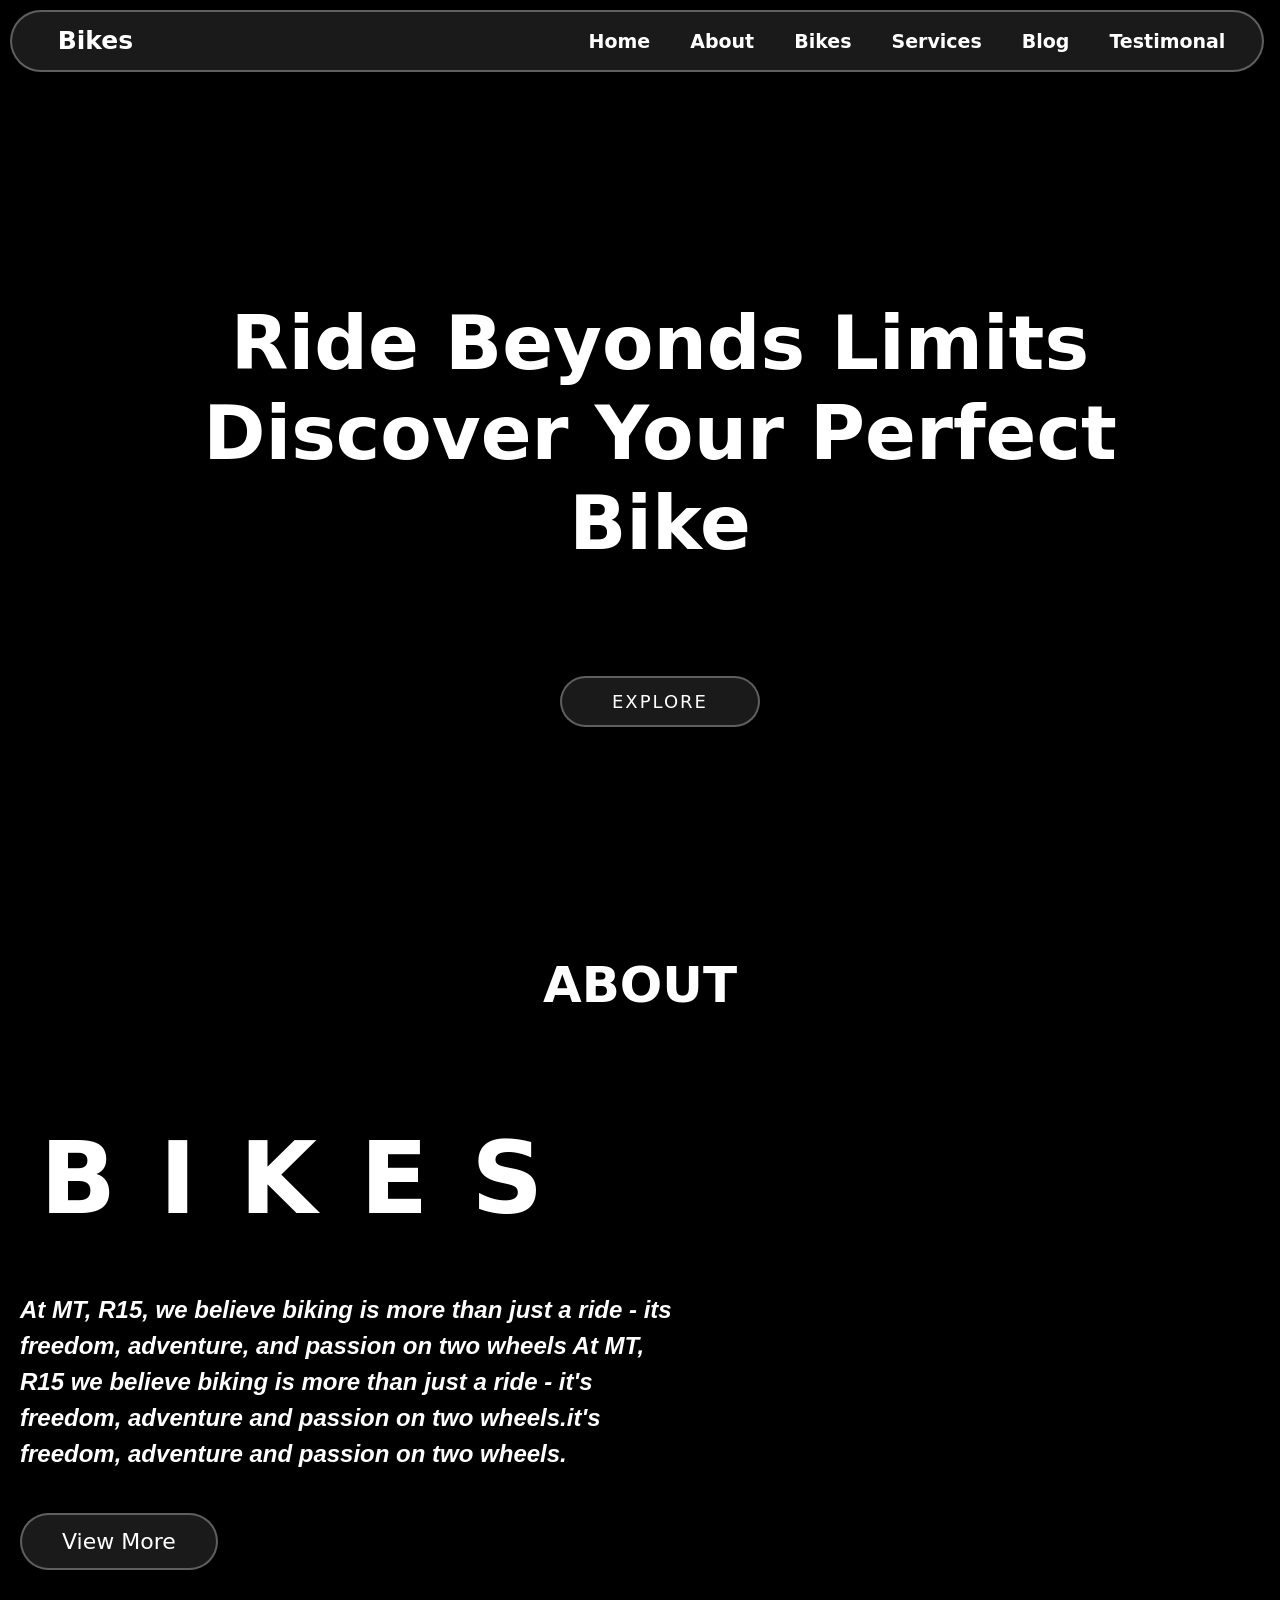
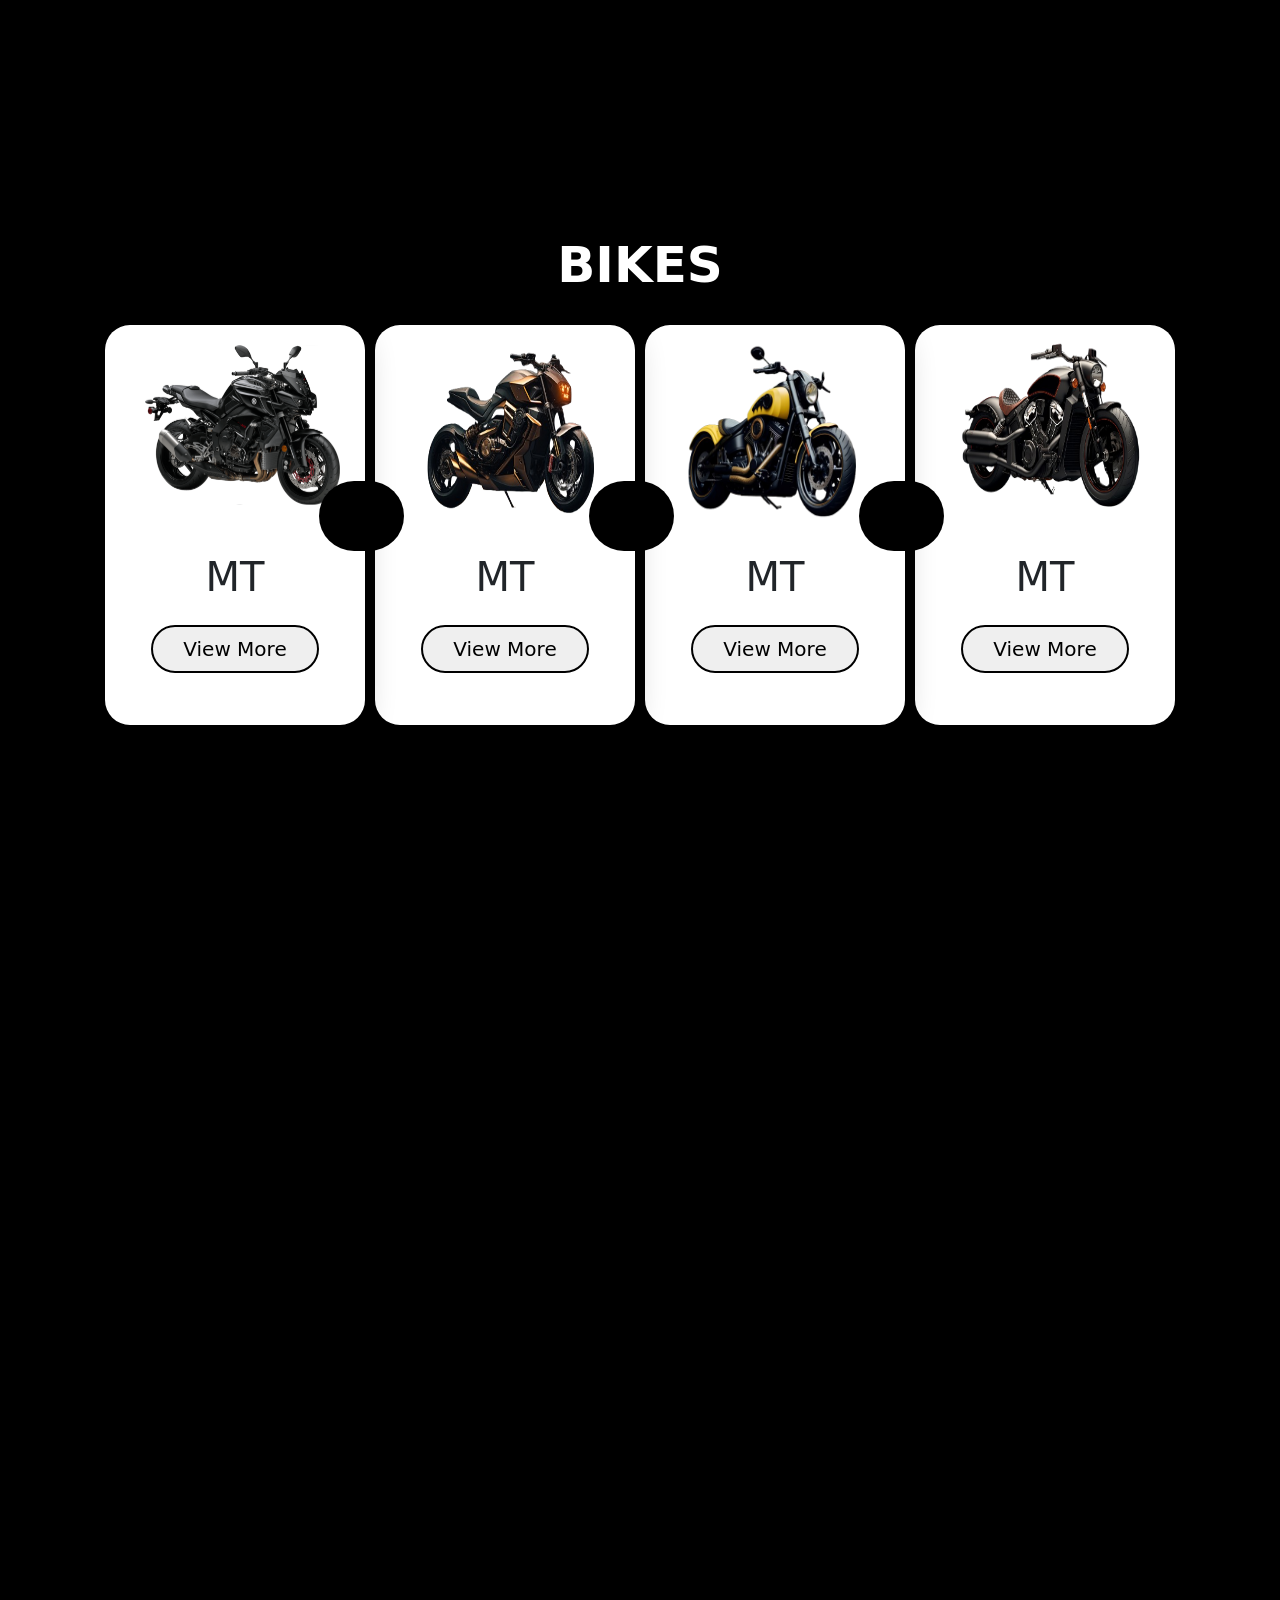
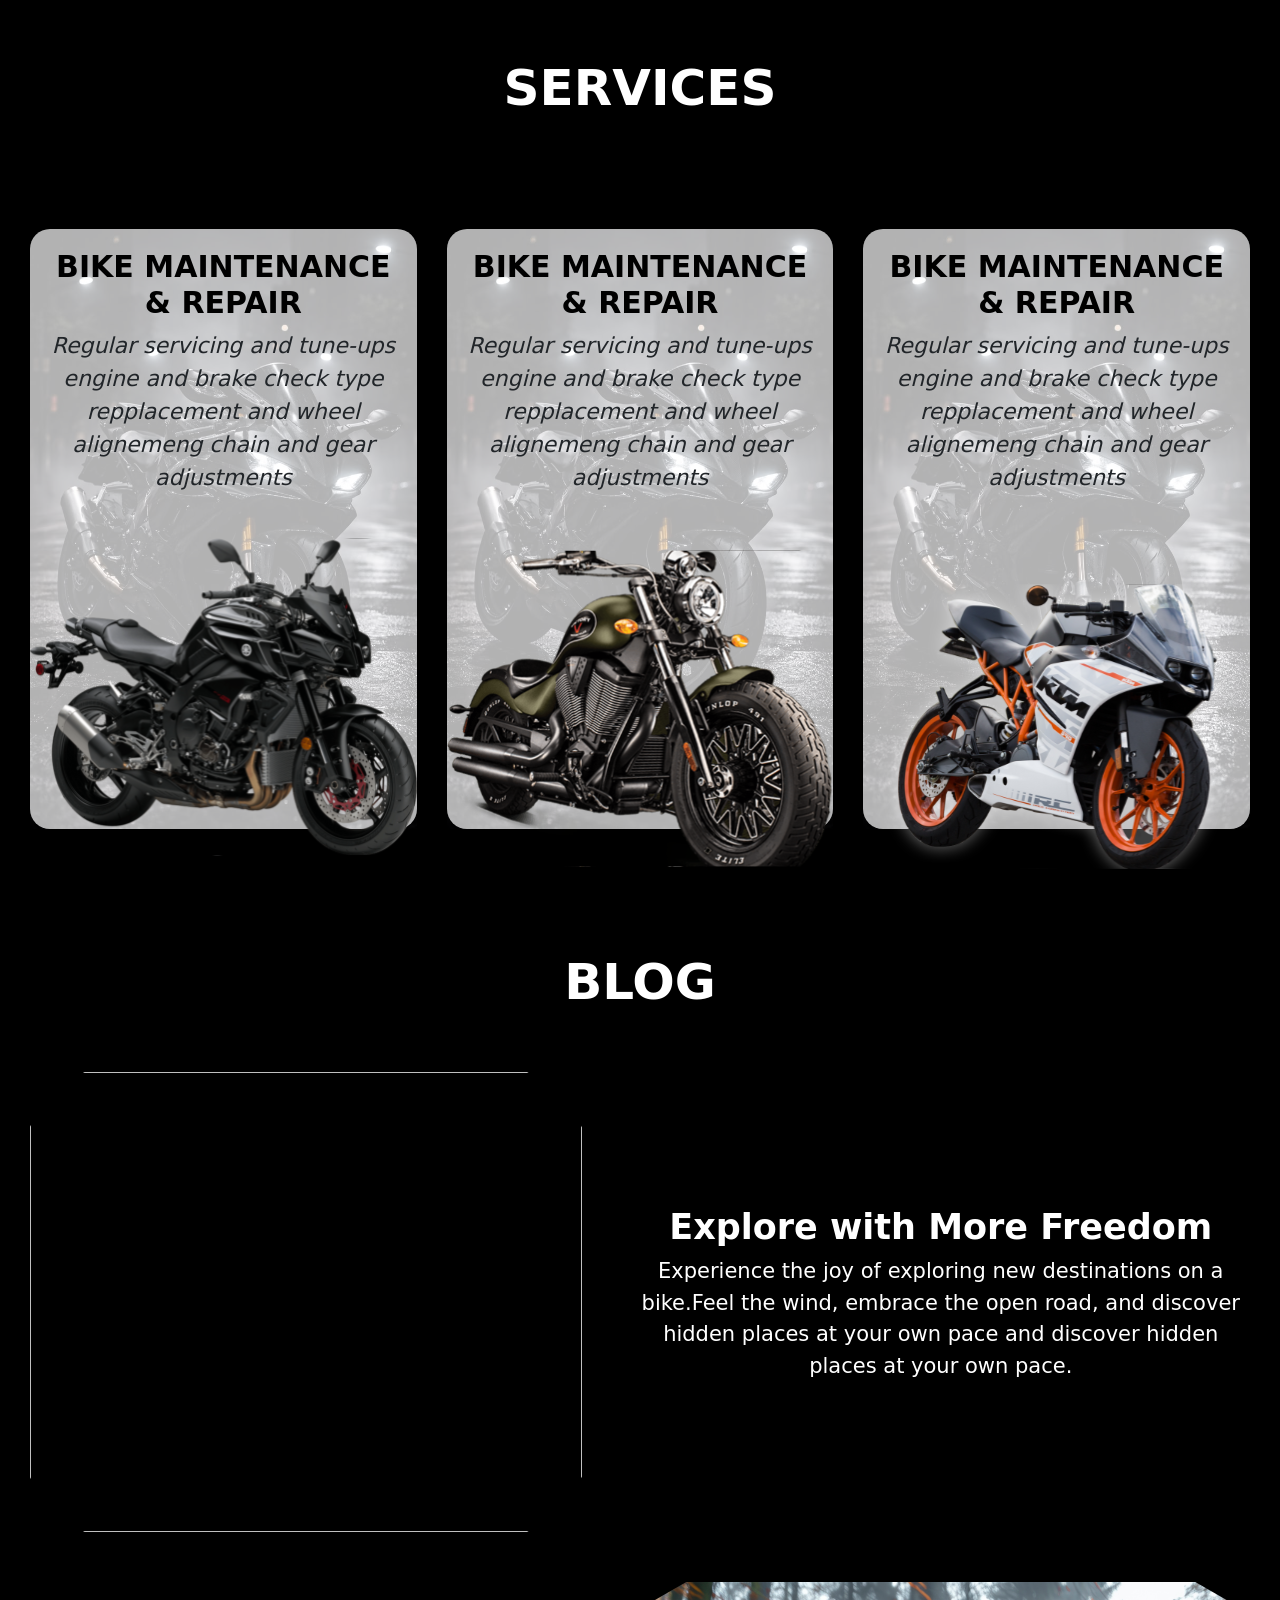
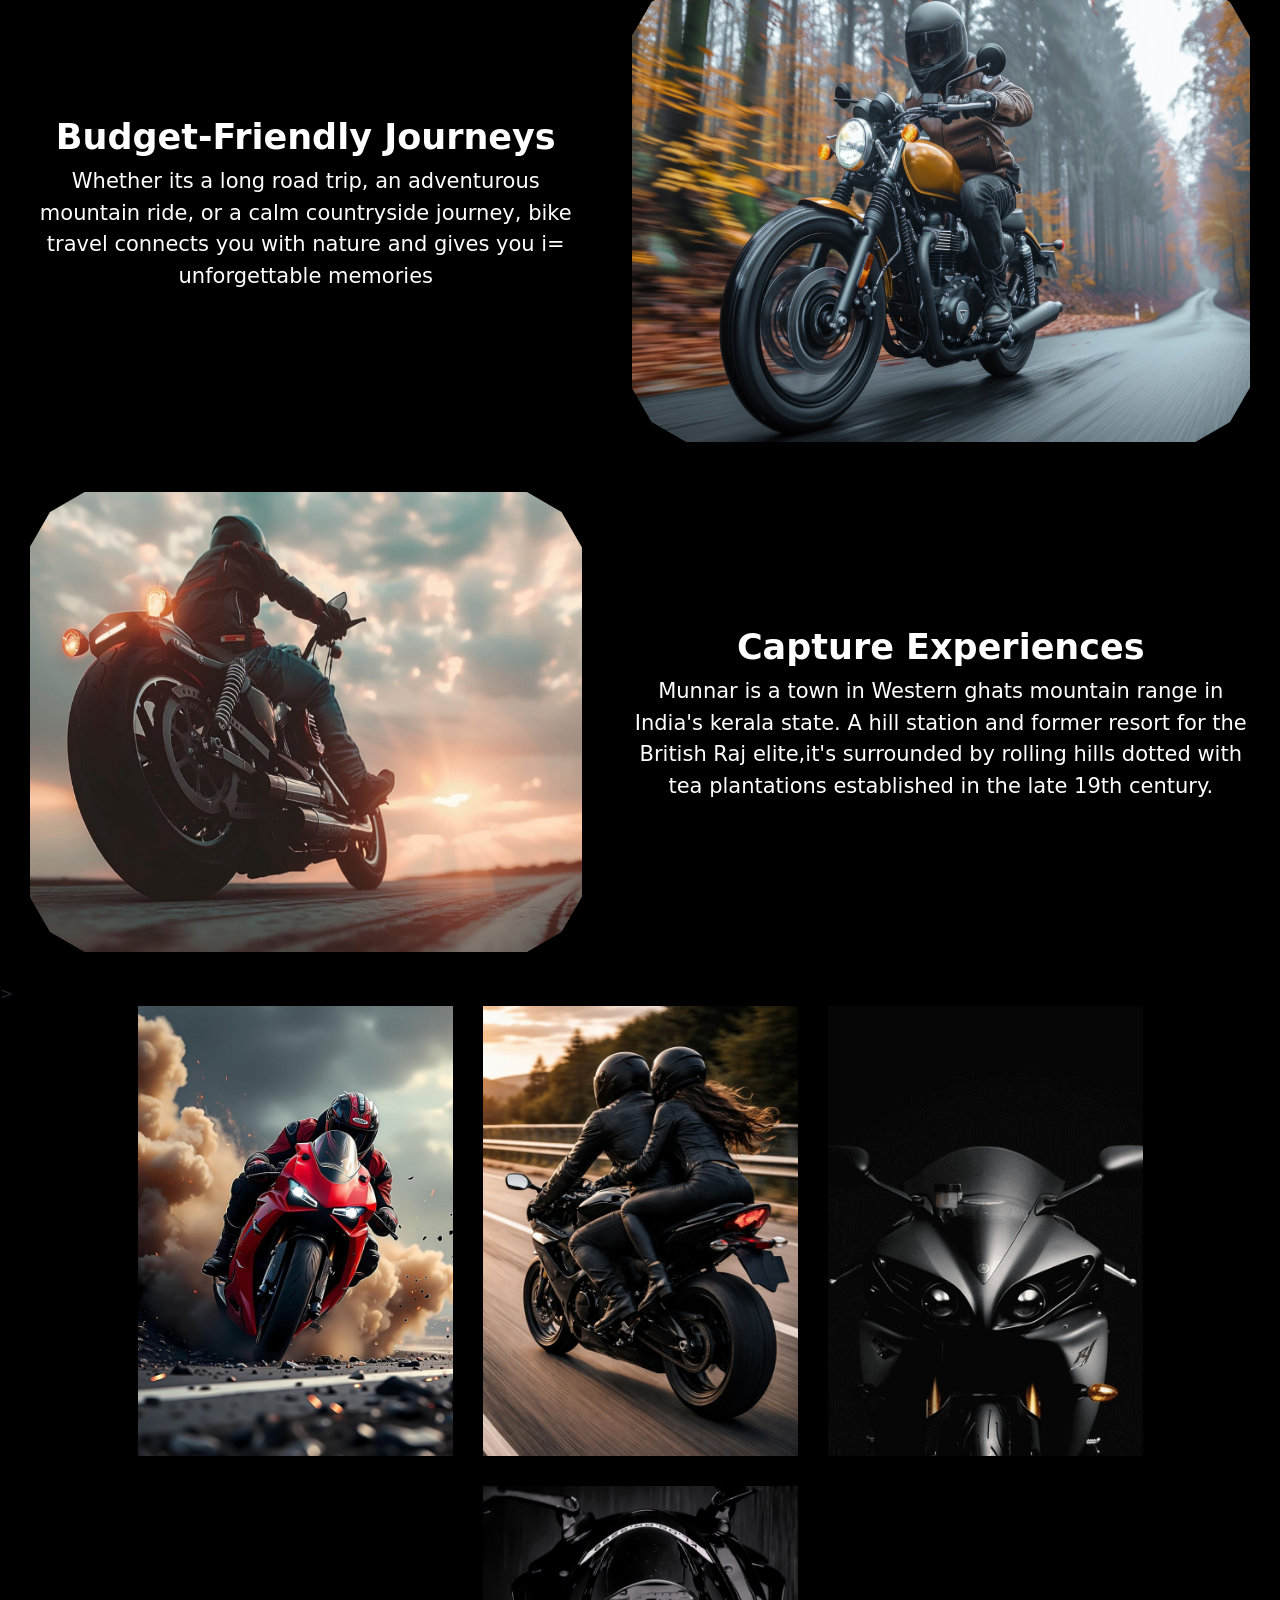
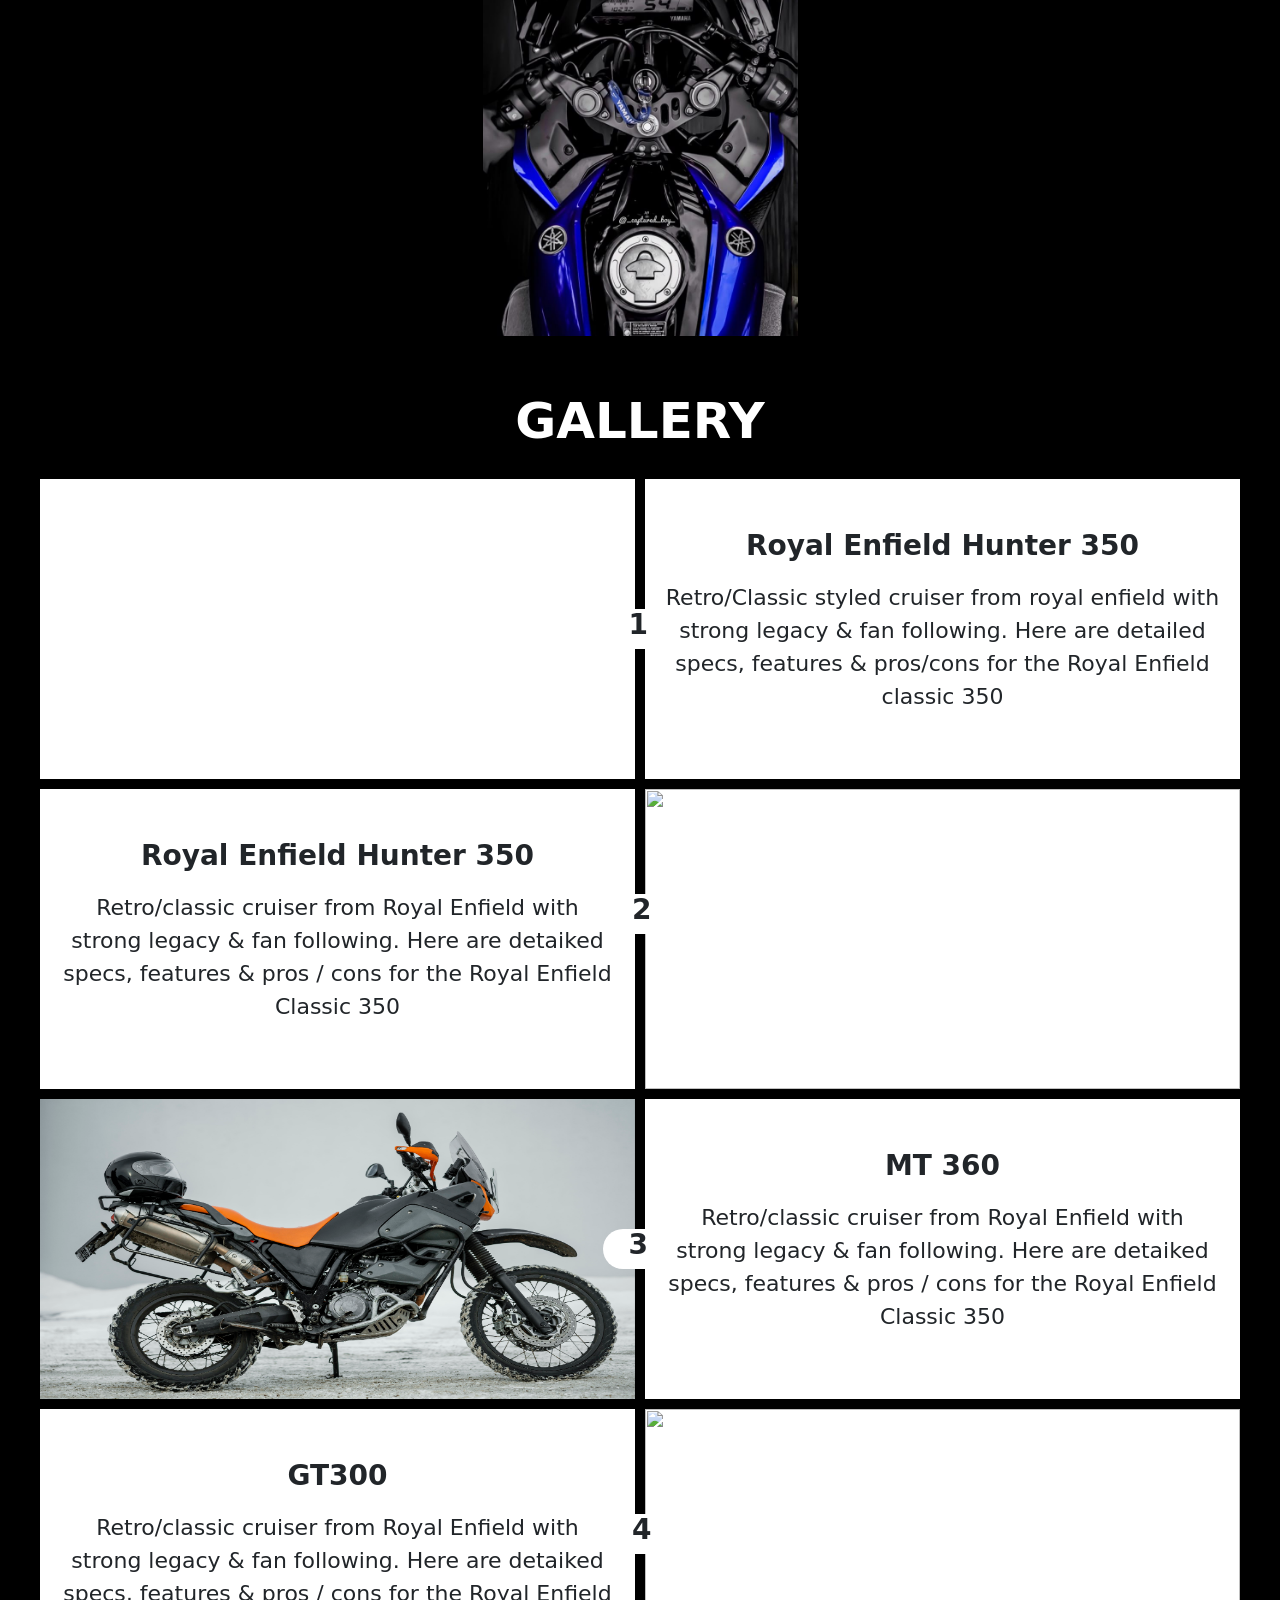
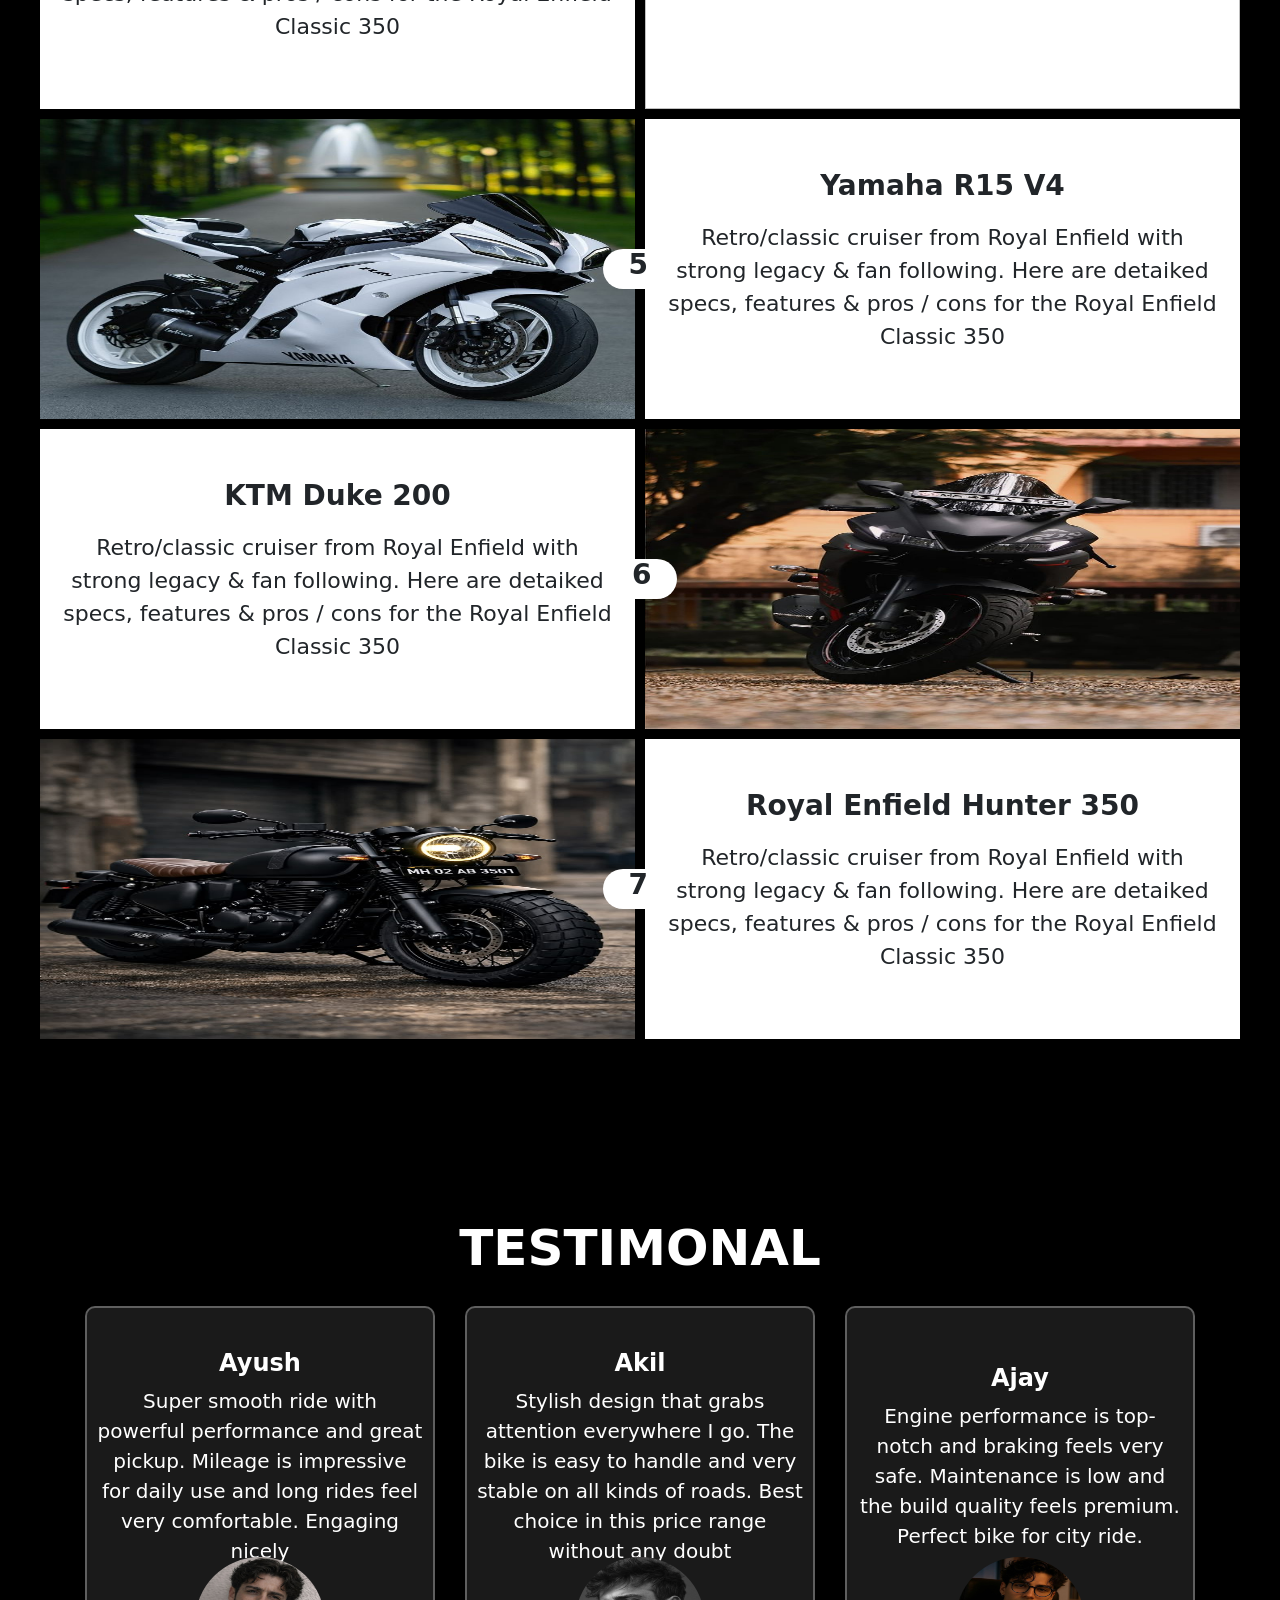
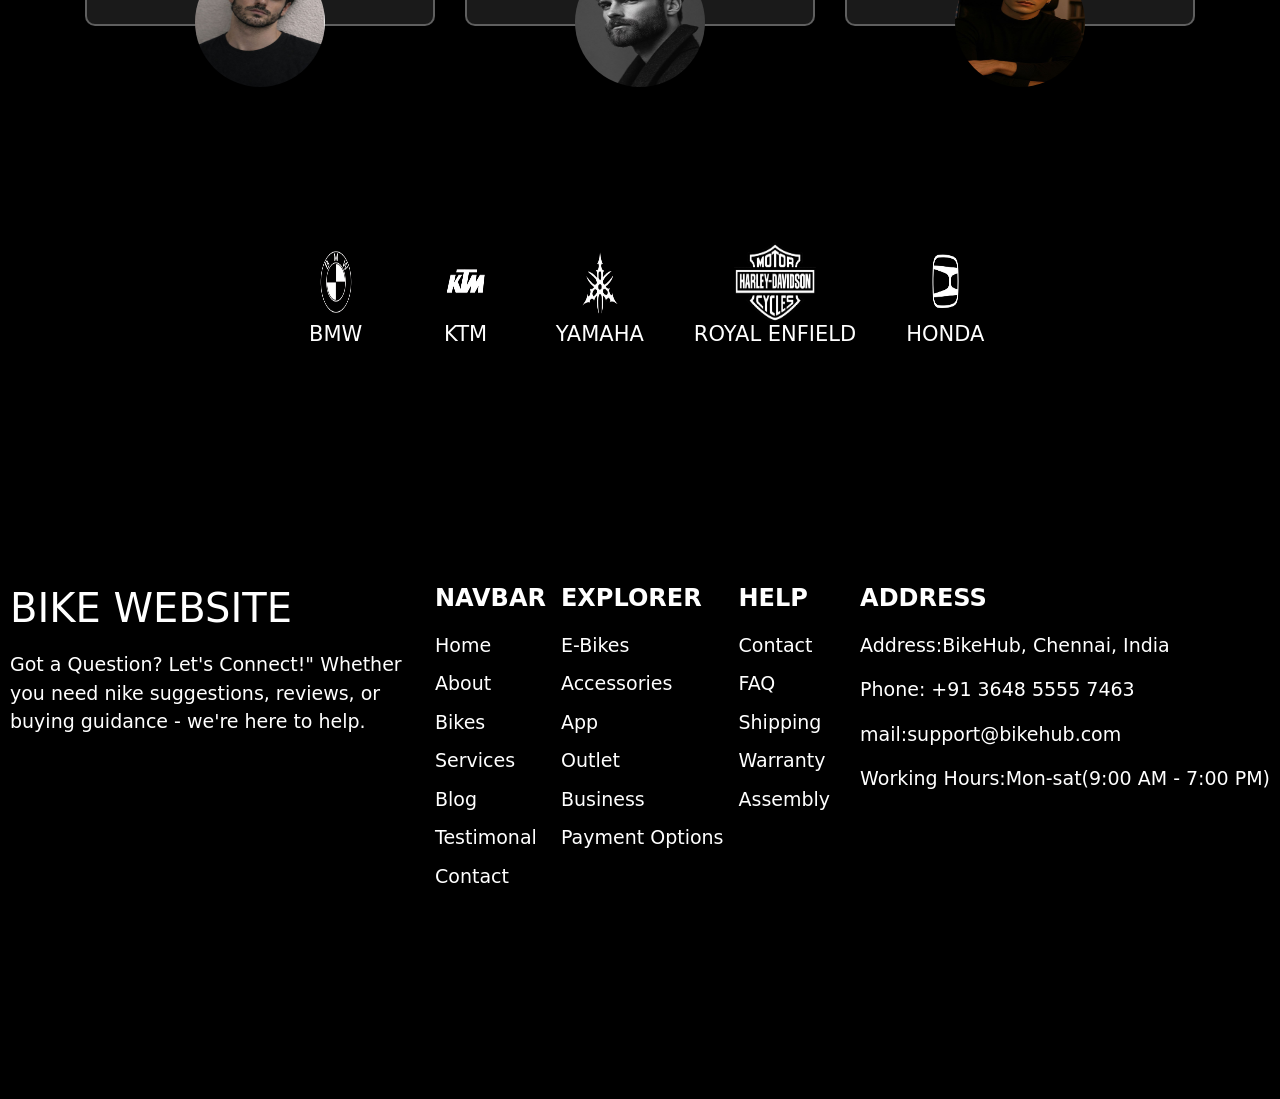
==== index.html @ aca235ea "initial" ====
<!DOCTYPE html>
<html>

<head>
  <title>Bike Website</title>

  <script src="https://cdn.lordicon.com/lordicon.js"></script>
  <link rel="stylesheet" href="https://cdnjs.cloudflare.com/ajax/libs/font-awesome/7.0.1/css/all.min.css"
    integrity="sha512-2SwdPD6INVrV/lHTZbO2nodKhrnDdJK9/kg2XD1r9uGqPo1cUbujc+IYdlYdEErWNu69gVcYgdxlmVmzTWnetw=="
    crossorigin="anonymous" referrerpolicy="no-referrer" />
  <link href="https://cdn.jsdelivr.net/npm/bootstrap@5.0.2/dist/css/bootstrap.min.css" rel="stylesheet"
    integrity="sha384-EVSTQN3/azprG1Anm3QDgpJLIm9Nao0Yz1ztcQTwFspd3yD65VohhpuuCOmLASjC" crossorigin="anonymous">
  <link rel="stylesheet" type="text/css" href="./index.css" />
  <meta name="viewport" content="width=device-width, initial-scale=1.0" />
</head>

<body>
  <!-- <a href="about.html">About Page</a> -->
  <div class="overall">

    <nav class="navbar navbar-expand-lg navbar-light  w-100 navdemo">
      <div class="container-fluid">
        <a class="navbar-brand navlogo" href="#"><i class="fa-solid fa-motorcycle navlogo"></i>&nbsp;Bikes</a>
        <button class="navbar-toggler" type="button" data-bs-toggle="collapse" data-bs-target="#navbarSupportedContent"
          aria-controls="navbarSupportedContent" aria-expanded="false" aria-label="Toggle navigation">
          <span class="navbar-toggler-icon text-light bg-white"></span>
        </button>
        <div class="collapse navbar-collapse" id="navbarSupportedContent">
          <ul class="navbar-nav ms-auto mb-2 mb-lg-0">
            <li class="nav-item">
              <a class="nav-link active" aria-current="page" href="./index.html">Home</a>
            </li>
            <li class="nav-item">
              <a class="nav-link" href="#about-single">About</a>
            </li>
            <li class="nav-item">
              <a class="nav-link active" aria-current="page" href="#bikes-single">Bikes</a>
            </li>
            <li class="nav-item">
              <a class="nav-link active" aria-current="page" href="#service-single">Services</a>
            </li>
            <li class="nav-item">
              <a class="nav-link active" aria-current="page" href="#blog-single">Blog</a>
            </li>
            <li class="nav-item">
              <a class="nav-link active" aria-current="page" href="#testimonal-single">Testimonal</a>
            </li>


        </div>
      </div>
    </nav>
    <!----------------overall open---------->
    <!--------------home-container open------------------------->
    <div class="home-container">
      <video class="bikevideo" autoplay muted loop src="./assets/black.mp4"></video>
      <video class="bikevideo2" autoplay muted loop src="./assets/tesitmonal-mobile.mp4"></video>
      <div class="home-content">
        <div class="icon-box">
          <i class="fa-brands fa-square-instagram"></i>
          <i class="fa-brands fa-facebook"></i>
          <i class="fa-brands fa-youtube"></i>
        </div><!--icon-box close-->
        <div class="home-quote">
          <h1>Ride Beyonds Limits Discover Your Perfect Bike</h1>

          <lord-icon src="https://cdn.lordicon.com/xowcggal.json" trigger="loop" state="loop-all"
            colors="primary:#ffffff,secondary:#ffffff,tertiary:#ffffff,quaternary:#ffffff"
            style="width:60px;height:60px">
          </lord-icon>
          <button>EXPLORE</button>
        </div><!--home quote close-->
      </div><!--home content close-->
    </div><!----------------home close----------------->


    <!--------------------About containerr open------------------------------------>
    <div class="overall-about" id="about-single">

      <div class="about-heading">
        <h1 class="heading">ABOUT</h1>

      </div><!--head-about close-->
      <div class="content-image">
        <div class="bike-content">
          <h1>
            <span class="let let1">B</span>
            <span class="let let2">I</span>
            <span class="let let3">K</span>
            <span class="let let4">E</span>
            <span class="let let5">S</span>
          </h1>
          <p>At MT, R15, we believe biking is more than just a ride - its freedom, adventure, and passion on two wheels
            At MT, R15 we believe biking is more than just a ride - it's freedom, adventure and passion on two
            wheels.it's freedom, adventure and passion on two wheels.

          </p>
          <div class="button2">
            <button>View More</button>
          </div>
        </div><!--bike-content close-->
        <div class="bike-image">
          <img src="./bikephoto.png" />
        </div><!--bike-image close-->
      </div><!--about-content close-->

    </div><!-----------------about close------------------------->

    <!----------------------Bike open------------------>
    <div class="bikes-overall" id="bikes-single">

      <!-- <div class="carousel-container"> -->
      <h1 class="heading">BIKES</h1>

      <div class="carousel-track">
        <!-- set 1 -->
        <div class="service service1">
          <img src="./assets/hd-bike.svg" />
          <h1>MT</h1>
          <button>View More</button>
          <div class="bike-tab">
            <i class="fa-solid fa-motorcycle"></i>
          </div>
        </div><!--service 1 close-->
        <div class="service service2">
          <img src="./b5.png" />
          <h1>MT</h1>
          <button>View More</button>
          <div class="bike-tab bike-tab2">
            <i class="fa-solid fa-motorcycle"></i>
          </div>
        </div>
        <div class="service service3">
          <img src="./b3.png" />
          <h1>MT</h1>
          <button>View More</button>
          <div class="bike-tab">
            <i class="fa-solid fa-motorcycle"></i>
          </div>
        </div>
        <div class="service service4">
          <img src="./b1.png" />
          <h1>MT</h1>
          <button>View More</button>
        </div>


      </div><!--caroursel-track close-->

      <!-- </div> -->

    </div><!-------bikes close-->

    <!---------------video-------------->

    <div class="mountain">
      <video class="bmw" autoplay muted loop src="bikey.mp4"></video>
      <video class="bmw-mobike" autoplay muted loop src="bmw -mobike.mp4"></video>

      <!-- <div class="quotes">
   <h1 class="bikes-quotes">It never gets easier, you just go faster”</h1>
  <h3 class="quote-author">-&nbsp;Greg LeMond</h3> -->
    </div><!--quotes close-->
  </div><!--mountain close-->


  <!---------videos close----------->


 

  <!--------------------------Service open------------>
  <div class="service-overall" id="service-single">

    <h1 class="heading">SERVICES</h1>
    <div class="service-grid">
      <div class="box box1">
        <img class="boximg1" src="./assets/motor-bike.jpg" />
        <img class="boximg2 boximg" src="./assets/hd-bike.svg" />
        <div class="service-content">
          <h1>BIKE MAINTENANCE & REPAIR</h1>
          <p>Regular servicing and tune-ups engine and brake check type repplacement and wheel alignemeng chain and gear
            adjustments</p>
        </div><!--service-content close-->
      </div><!--box1 close-->
      <div class="box box2">
        <img class="boximg1" src="./assets/motor-bike.jpg" />
        <img class="boximg3 boximg" src="./assets/hd-bike3.svg" />
        <div class="service-content">
          <h1>BIKE MAINTENANCE & REPAIR</h1>
          <p>Regular servicing and tune-ups engine and brake check type repplacement and wheel alignemeng chain and gear
            adjustments</p>
        </div><!--service-content close-->
      </div><!--box2-->
      <div class="box box3">
        <img class="boximg1" src="./assets/motor-bike.jpg" />
        <img class="boximg4 boximg" src="./assets/hd-bike2.svg" />
        <div class="service-content service-cont">
          <h1>BIKE MAINTENANCE & REPAIR</h1>
          <p>Regular servicing and tune-ups engine and brake check type repplacement and wheel alignemeng chain and gear
            adjustments</p>
        </div><!--service-content close-->
      </div><!--box3-->
    </div>



  </div><!--service-overall close-->


  <!-----------------open blog------------------>
  <div class="blog-container" id="blog-single">

    <h1 class="heading">BLOG</h1>
    <div class="blog-image">
      <div class="blog blog1 clip-blog anime1">
        <img src="./assets/blog1.jpg" />
      </div><!--blog1 close-->
      <div class="blog blog2 anime2">
        <div class="blog2-content">
          <h1>Explore with More Freedom</h1>
          <p>Experience the joy of exploring new destinations on a bike.Feel the wind, embrace the open road, and
            discover hidden places at your own pace and discover hidden places at your own pace.</p>
        </div>
      </div>
      <div class="blog blog3 anime1">
        <div class="blog2-content">
          <h1>Budget-Friendly Journeys</h1>
          <p>Whether its a long road trip, an adventurous mountain ride, or a calm countryside journey, bike travel
            connects you with nature and gives you i= unforgettable memories</p>
        </div>
      </div>
      <div class="blog blog4 clip-blog anime2">
        <img src="./assets/blog2.jpg" />
      </div>
      <div class="blog blog5 clip-blog anime1">
        <img src="./assets/blog3.jpeg" />
      </div>
      <div class="blog blog6 anime2">
        <div class="blog2-content">
          <h1>Capture Experiences</h1>
          <p>Munnar is a town in Western ghats mountain range in India's kerala state. A hill station and former resort
            for the British Raj elite,it's surrounded by rolling hills dotted with tea plantations established in the
            late 19th century.</p>
        </div>
      </div>
    </div>><!--blog-image-->

    <!--------------------------Range open------------------------>
     <div class="range">
         <div class="range-box range-box1">

          
           <div class="perform1 perform">
               
            <div class="perform-content">


              <h5>PERFORMANCE</h5>
              <p>"The sportbike delivered exhilarating acceleration, hitting 100 km/h in just over three seconds".The bike feels stiff in the sprint and is not twitchy in the corners</p>
              </div> <!--perform-content close-->
           </div><!--close perform1-->

          
         </div><!--box1 cllsoe-->
         <div class="range-box range-box2">
           <div class="perform2 perform">
               
            <div class="perform-content">


              <h5>STYLE</h5>
              <p>"The sportbike delivered exhilarating acceleration, hitting 100 km/h in just over three seconds".The bike feels stiff in the sprint and is not twitchy in the corners</p>
              </div> <!--perform-content close-->
           </div><!--close perform1-->
         </div>
         <div class="range-box range-box3">
           <div class="perform3 perform">
               
            <div class="perform-content">


              <h5>RELIABILITY</h5>
              <p>"The sportbike delivered exhilarating acceleration, hitting 100 km/h in just over three seconds".The bike feels stiff in the sprint and is not twitchy in the corners</p>
              </div> <!--perform-content close-->
           </div><!--close perform1-->
         </div>
         <div class="range-box range-box4">
           <div class="perform4 perform">
               
            <div class="perform-content">


              <h5>TECHNOLOGY</h5>
              <p>"The sportbike delivered exhilarating acceleration, hitting 100 km/h in just over three seconds".The bike feels stiff in the sprint and is not twitchy in the corners</p>
              </div> <!--perform-content close-->
           </div><!--close perform1-->
         </div>
     </div><!--range closeS-->

    <!------------------------------gallery open------------------>
    <div class="gallery-container">
      <h1 class="heading">GALLERY</h1>
      <div class="gallery-grid">
        <div class="gallery gallery1 animation-1 animation-6 gal-cont position">
          <h3>Royal Enfield Hunter 350</h3>
          <p>Retro/Classic styled cruiser from royal enfield with strong legacy & fan following. Here are detailed
            specs, features & pros/cons for the Royal Enfield classic 350</p>
          <div class="tablet1 tablet">
            <h3>1</h3>
          </div>
        </div><!----gallery1 close-->
        <div class="gallery gallery2  animation-5">
          <!-- <img src="./assets/gal-1.jpg"/> -->
        </div>
        <div class="gallery gallery3 animation-2  animation-5 gal-cont">
          <h3>Royal Enfield Hunter 350</h3>
          <p>Retro/classic cruiser from Royal Enfield with strong legacy & fan following. Here are detaiked specs,
            features & pros / cons for the Royal Enfield Classic 350</p>
          <div class="tablet3 tablet">
            <h3>2</h3>
          </div>
        </div>
        <div class="gallery gallery4 animation-1  animation-6">
          <img src="./assets/gal-2.jpg" />
        </div>
        <div class="gallery gallery5  animation-6 gal-cont">
          <h3>MT 360</h3>
          <p>Retro/classic cruiser from Royal Enfield with strong legacy & fan following. Here are detaiked specs,
            features & pros / cons for the Royal Enfield Classic 350</p>
          <div class="tablet1 tablet">
            <h3>3</h3>
          </div>
        </div>
        <div class="gallery gallery6 animation-5">
          <img src="./assets/gal-3.jpg" />
        </div>
        <div class="gallery gallery7 animation-2 animation-6">
          <img src="./assets/gal-4.jpg" />
        </div>
        <div class="gallery gallery8 animation-1 animation-5 gal-cont">
          <h3>GT300</h3>
          <p>Retro/classic cruiser from Royal Enfield with strong legacy & fan following. Here are detaiked specs,
            features & pros / cons for the Royal Enfield Classic 350</p>
          <div class="tablet tablet4">
            <h3>4</h3>
          </div>
        </div>
        <div class="gallery gallery9 animation-3  animation-6">
          <img src="./assets/gal-5.jpg" />
        </div>
        <div class="gallery gallery10 animation-5">
          <img src="./assets/gal-6.jpg" />
        </div>
        <div class="gallery gallery11 animation-2  animation-6 gal-cont">
          <h3>Yamaha R15 V4</h3>
          <p>Retro/classic cruiser from Royal Enfield with strong legacy & fan following. Here are detaiked specs,
            features & pros / cons for the Royal Enfield Classic 350</p>
          <div class="tablet tablet5">
            <h3>5</h3>
          </div>
        </div>
        <div class="gallery gallery12 animation-1 animation-5 gal-cont ">
          <h3>KTM Duke 200</h3>
          <p>Retro/classic cruiser from Royal Enfield with strong legacy & fan following. Here are detaiked specs,
            features & pros / cons for the Royal Enfield Classic 350</p>
          <div class="tablet tablet7">
            <h3>6</h3>
          </div>
        </div>
        <div class="gallery gallery13 animation-3 animation-6 gal-cont">
          <h3>Royal Enfield Hunter 350</h3>
          <p>Retro/classic cruiser from Royal Enfield with strong legacy & fan following. Here are detaiked specs,
            features & pros / cons for the Royal Enfield Classic 350</p>
          <div class="tablet1 tablet">
            <h3>7</h3>
          </div>

        </div>
        <div class="gallery gallery14 animation-2  animation-5">
          <img src="./assets/gal-7.jpg" />
        </div>
      </div><!--gallery grid close-->
    </div><!--gallery close-->


  </div><!--blog-container close-->



  <!-------------------Testimonal open--------------------->
  <div class="testimonalcontainer" id="testimonal-single">
    <h1 class="heading">TESTIMONAL</h1>
    <div class="test-grid">
      <div class="test test1">
        <h4>Ayush</h4>
        <p>Super smooth ride with powerful performance and great pickup. Mileage is impressive for daily use and long
          rides feel very comfortable. Engaging nicely</p>
        <div class="photo">
          <img src="./assets/test2.jpg" />
        </div><!--photo close-->
      </div><!--test1 close-->
      <div class="test test2">
        <h4>Akil</h4>
        <p>Stylish design that grabs attention everywhere I go. The bike is easy to handle and very stable on all kinds
          of roads. Best choice in this price range without any doubt</p>
        <div class="photo">
          <img src="./assets/test1.jpg" />
        </div><!--photo close-->
      </div>
      <div class="test test3">
        <h4>Ajay
        </h4>
        <p>
          Engine performance is top-notch and braking feels very safe. Maintenance is low and the build quality feels
          premium. Perfect bike for city ride.
        </p>
        <div class="photo">
          <img src="./assets/test3.jpg" />
        </div><!--photo close-->
      </div>


      <div class="test test4">
        <h4>Ayush</h4>
        <p>Super smooth ride with powerful performance and great pickup. Mileage is impressive for daily use and long
          rides feel very comfortable. Engaging nicely</p>
        <div class="photo">
          <img class="pho" src="./assets/test2.jpg" />
        </div><!--photo close-->
      </div><!--test1 close-->
    </div><!--test grid close-->

  </div><!-----testimonal close-->





  <!---------------------------Logos open---------------------->
  <div class="logo-types">
    <div class="type type1">
      <img src="./assets/bmw.png" alt="">
      <h2>BMW</h2>
    </div><!--type 1 close-->
    <div class="type type2">
      <img src="./assets/ktm.png" alt="">
      <h2>KTM</h2>
    </div>
    <div class="type type3">
      <img src="./assets/yamaha.png" alt="">
      <h2>YAMAHA</h2>
    </div>
    <div class="type type4">
      <img src="./assets/harley.png" alt="">
      <h2>ROYAL ENFIELD</h2>
    </div>
    <div class="type type5">
      <img src="./assets/honda.png" alt="">
      <h2>HONDA</h2>
    </div>
    


  </div><!--------------------logos close------------------->

  <footer>
    <div class="foot foot1">
      <h1>BIKE WEBSITE</h1>
      <p>Got a Question? Let's Connect!" Whether you need nike suggestions, reviews, or buying guidance - we're here to
        help.</p>
    </div>
    <div class="foot foot2">
      <h4>NAVBAR</h4>
      <a href="./index.html">Home</a>
      <a href="./about.html">About</a>
      <a href="./bikes.html">Bikes</a>
      <a href="./services.html">Services</a>
      <a href="./blog.html">Blog</a>
      <a href="./testimonal.html">Testimonal</a>
      <a href="">Contact</a>

    </div>
    <div class="foot foot3">
      <h4>EXPLORER</h4>
      <a>E-Bikes</a>
      <a>Accessories</a>
      <a>App</a>
      <a>Outlet</a>
      <a>Business</a>
      <a>Payment Options</a>
    </div>
    <div class="foot foot4">
      <h4>HELP</h4>
      <a href="">Contact</a>
      <a href="">FAQ</a>
      <a href="">Shipping</a>
      <a href="">Warranty</a>
      <a href="">Assembly</a>
    </div>
    <div class="foot foot5">
      <h4>ADDRESS</h4>
      <div>
        <p>Address:BikeHub, Chennai, India</p>
        <p>Phone: +91 3648 5555 7463</p>
        <p>mail:support@bikehub.com</p>
        <p>Working Hours:Mon-sat(9:00 AM - 7:00 PM)</p>
      </div>
    </div>
  </footer>
  </div><!--overall close-->

  <script src="https://cdn.jsdelivr.net/npm/bootstrap@5.0.2/dist/js/bootstrap.bundle.min.js"
    integrity="sha384-MrcW6ZMFYlzcLA8Nl+NtUVF0sA7MsXsP1UyJoMp4YLEuNSfAP+JcXn/tWtIaxVXM"
    crossorigin="anonymous"></script>
</body>

</html>
---- index.css ----
*{
    padding:0px;
    margin:0px;
    justify-content: center;
    box-sizing: border-box;
     scroll-behavior:smooth;
}
body{
    overflow-x: hidden;
}
.navdemo{
     background: rgba(255, 255, 255, 0.1)!important;
    backdrop-filter: blur(10px)!important;
    -webkit-backdrop-filter: blur(10px)!important;

    border: 2px solid rgba(255,255,255,0.3)!important;
    box-shadow: 0 8px 32px rgba(0,0,0,0.2)!important;

    transition: 0.3s!important;
    color:white!important;
    border-radius: 40px!important;
    position:fixed!important;
    z-index: 999!important;
    top:10px;
    width:98%!important;
    left:15px;
    font-weight: bold!important;
    padding: 5px!important;
    
}
.navdemo a{
    color:white!important;
    font-size: 19px!important;
    padding-left:20px!important;
    padding-right:20px!important;
}

.navdemo .navlogo{
    font-size: 25px!important;
}
.navdemo a:hover{
    background-color: rgba(0, 0, 0, 0.5);
    border-radius: 30px;
}
.overall{
    min-width:100%;
    min-height:100%;
    position: relative;
    background-color:rgb(3, 23, 43);
    background-color:black;
   /************Open Home Container*********************/ 
}
.home-container{
    min-height:100vh;
    position: relative;
    
}
.home-content{
   min-height:85vh;
   /* background-color:red; */
   position: absolute;
   left:10px;
   width:100%;
   top:10%;
   display: grid;
   grid-template-areas: 'icon-box home-quote';
}
.icon-box{
    grid-area:icon-box;
    min-height: 100%;
    /* background-color: khaki; */
    width:50px;
    display: flex;
    justify-content: center;
    align-items: flex-start;
    flex-direction: column;
    gap:30px;
    font-size: 30px;
    color:white;
}

.home-quote{
    grid-area:home-quote;
    min-height:100%;
    /* background-color: aquamarine; */
    width:1300px;
    display: flex;
    justify-content: center;
    align-items: center;
    flex-direction: column;
    gap:30px;
}
.home-quote h1{
    width:950px;
    text-align: center;
    font-size: 75px;
    font-weight: 600;
    color:white;
    padding-top:80px;
}
.home-quote button{
    padding:10px 60px;
    background: rgba(255, 255, 255, 0.1)!important;
    backdrop-filter: blur(10px)!important;
    -webkit-backdrop-filter: blur(10px)!important;

    border: 2px solid rgba(255,255,255,0.3)!important;
    border-radius: 30px;
    color:white;
    letter-spacing: 2px;
    font-size: 18px;
    transition: all 1s;
}
.home-content button:hover{
    scale:1.1;
}
.bikevideo{
    height:100vh;
width:100%;
/* width:100vmax; */
    object-fit: cover;
   
}
.bikevideo2{
    display: none;
}
.icon-box i{
    transition: all 1s;
}
.icon-box i:hover{
    scale:1.4;
}
/*************closing home container*********************/


/*******************Opening about container*************************/

.overall-about{
    min-height:100vh;
    background-color:black;
}
.about-heading{
    /* background-color: blue; */
    min-height:10%;
    display: flex;
    justify-content: center;
    align-items: center;
    color:white;
   padding-top:20px;    
}

.content-image{
    min-height:85%;
    /* background-color: chartreuse; */
    width:100%;
    display: grid;
    grid-template-areas: 'part1 part2';
}

.bike-content{
    min-width:50%;
    /* background-color: #00b3ff; */
    grid-area:part1;
    display: flex;
    justify-content: center;
    align-items: flex-start;
    font-size: 22px;
    color:white;
    font-style: oblique;
    flex-direction: column;
    gap:25px;
    padding-top:60px;
    
    padding-left:0px;
    
}
.bike-content h1{
    font-size: 100px;
    letter-spacing: 15px;
    font-weight: bolder;
   
}
.bike-content p{
    width:800px;
    font-family: Arial, Helvetica, sans-serif;
    font-weight: bold;
}
.bike-image{
    /* min-width:50%; */
    /* background-color: cyan; */
    display: flex;
    justify-content: center;
    grid-area:part2;
    opacity: 0;
    
}

.bike-image{
    animation:onebike  ease-in-out;
    animation-timeline: view();
    animation-range: entry 5% cover 40%;
    animation-fill-mode: forwards;
    
}
@keyframes onebike{
    from{
        opacity: 0;
       transform:translateX(100%)
    }
    to{
       transform:translateX(0);
       opacity: 1;
    }
}
.bike-image img{
    min-height:100%;
    width:100%;
    position: relative;
    /* animation-name:bike;
    animation-duration: 3s; */
}
/* @keyframes bike{
    from{
        right:-100%;
    }
    to{
        right:0px;
    }
} */

.button2{
    min-width:100%;
    display: flex;
    justify-content: flex-start;
    align-items: center;
}
.button2 button{
    padding:10px 40px;
    background: rgba(255, 255, 255, 0.1);
    backdrop-filter: blur(10px);
    -webkit-backdrop-filter: blur(10px);

    border: 2px solid rgba(255,255,255,0.3);
    box-shadow: 0 8px 32px rgba(0,0,0,0.2);

    transition: 0.3s;
    border-radius: 40px;
    color:white;
}
.button2 button:hover{
    background-color: rgba(255, 255, 255, 0.6);
color: black!important;;
 box-shadow:0 4px 6px 0 rgba(0, 0, 0, 0.2), 0 6px 20px 0 rgba(0, 0, 0, 0.19);
}

@keyframes letter{
    0%{
        
        transform: scale(0);
        /* left:0px; */
    }
    50%{
        
        transform: scale(2.5);
        /* right:-100%; */
    }
    100%{
      
    }

    
}
.let{
   font-style: normal;
   padding:15px;
   animation-name: letter;
   animation-duration: 2s;
   display:flex;
   font-weight: bolder;
   position:relative;
   animation-timeline: view();
   animation-range: entry 5% cover 40%;
   
  
}
.let1{
    animation-delay: 0s;
}
.let2{
    animation-delay: 0.5s;
}
.let3{
    animation-delay: 1s;
}
.let4{
    animation-delay: 1.5s;
}
.let5{
    animation-delay: 2s;
  
}
.bike-content h1{
   display: flex;
   padding-right:100px;
}
/*******************Closing about container**************************************/
 


/*****************Service open********************************/

.service-overall{
    min-height:100vh;
    background-color:black;
    display: flex;
    justify-content: center;
    align-items: center;
    flex-direction: column;
    gap:20px;
    
}
.service-overall h1{
    color:white;
}

.service-grid{
     display: flex;
    justify-content: center;
    align-items: center;
    display: grid;
    grid-template-areas: 'box1 box2 box3';
    gap:20px;
     position:relative;
     /* overflow: hidden; */
     min-height:85vh;
}

.box{
    height:600px;
    min-width:400px;
    background-color: white;
    position: relative;
    border-radius: 20px;
}
.box .boximg1{
    width:100%;
    height:100%;
    opacity: 0.3;
    
}
.box .boximg2{
    height:70%;
    width:100%;
    position:absolute;
    left:-0%;
    bottom:-13%;
   
}
.box .boximg3{
    height:100%;
    width:100%;
    position:absolute;
    left:-0%;
    bottom:-30%;
    
} 
.box .boximg4{
     height:60%;
    width:90%;
    position:absolute;
    left:5%;
    bottom:-13%;
}

.service-overall>.service-grid>.box1{
    /* grid-area:box1;
    animation-name: box1;
    animation-duration: 2s;
   animation-timing-function: ease; */
   animation: box1 linear;
   animation-timeline: view();
   animation-range: entry 5% cover 40%;
  
}
 .service-overall>.service-grid>.box2{
    /* grid-area:box1;
    animation-name: box1;
    animation-duration: 2s;
   animation-timing-function: ease; */
   animation: box2 linear;
   animation-timeline: view();
   animation-range: entry 5% cover 40%;
  
}
.service-overall>.service-grid>.box3{
    /* grid-area:box1;
    animation-name: box1;
    animation-duration: 2s;
   animation-timing-function: ease; */
   animation: box3 linear;
   animation-timeline: view();
   animation-range: entry 5% cover 40%;
  
}
.box h1{
    font-style: normal;
    font-weight: bolder;
}
.box p{
    font-style: normal;
    font-weight: bold;
}
@keyframes box1{
    from{
        /* top:-100%; */
        transform: translateX(-100%);

                opacity:0;
    }
    to{
        /* top:-0%; */
         transform: translateX(0%);
        opacity: 1;
    }
    
}
 @keyframes box2{
    from{
        opacity:0;
        scale: 0;
    }
    to{
        opacity:1;
        scale:1;
    }
    
}
@keyframes box3{
    from{
         transform: translateX(100%);
        opacity:0;
    }
    to{
         transform: translateX(0%);
        opacity: 1;
    }
    
} 
.service-content{
    position: absolute;
    /* background-color: aquamarine; */
    top:0px;
    text-align: center;
    padding:10px;
    padding-top:20px;
}
.service-content h1{
    font-size: 35px;
    color:black;
}
.service-content p{
    font-size: 24px;
    font-style: italic;
    font-weight: 500;
    
}



/********************Close Service******************************/



/**********************open blog contianer********************************/

.blog-container{
    min-height:100vh;
    background-color: black;
     
}

.blog-image{
   display: grid;
   gap:0px;
grid-template-areas: 'blog1 blog2'
'blog3 blog4'
'blog5 blog6'; 
margin-top:30px;
}
.blog{
    height:500px;
    width:600px;
    display: flex;
    justify-content: center;
    align-items: center;
    flex-direction: column;
    gap:0px;
    padding:20px;
    color:white;
    text-align: center;
}
.blog h1{
    font-size: 35px!important;
    font-weight: bolder;
}
.blog p{
    font-size: 21px;
    font-style: normal;
    font-weight: 400;
}
.blog1{
    grid-area:blog1;
   
    
    
} 
.clip-blog img{
    height:100%;
    width:100%;
}
.blog2-content{
     /* background-color:rgba(255,255,255,0.6); */
     color:white;
     border-radius: 20px;
}
.blog2-content h1{
    /* background-color:rgba(255,255,255,0.6); */
    /* color:rgb(3, 3, 3); */
    /* height:250px; */
    
}
.blog2-content p{
     /* background-color: white;
    color:black; */
    /* background-color:rgba(255,255,255,0.6); */
    /* color:rgb(3, 3, 3); */
}
.blog-container>.blog-image>.anime1{
  /* animation-name: blog1;
      animation-duration: 2.5s;
    animation-fill-mode: forwards;
    animation-timing-function: ease;
    position: relative; */
    animation: blog1 linear;
    animation-timeline: view();
    animation-range: entry 5% cover 40%;
}
.blog-container>.blog-image>.anime2{
    animation: blog2 linear;
    animation-timeline: view();
    animation-range: entry 5% cover 40%;
}

@keyframes blog1{
    from{
         transform: translate(-100%);
    }
    to{
  transform: translate(0%);
    }
}

@keyframes blog2{
    from{
         transform: translate(100%);
    }
    to{
         transform: translate(0%);
    }
}
.blog3{
    grid-area:blog3;
   
   
}
.blog4{
    grid-area:blog4;
     
    
}
.blog5{
    grid-area:blog5;
     
   
    
     background-size: cover;
}
.blog6{
    grid-area:blog6;
  
    
}
.clip-blog{
    clip-path: polygon(0 109.28px,40px 40px,109.28px 0,calc(100% - 109.28px) 0,calc(100% - 40px) 40px,100% 109.28px,100% calc(100% - 109.28px),calc(100% - 40px) calc(100% - 40px),calc(100% - 109.28px) 100%,109.28px 100%,40px calc(100% - 40px),0 calc(100% - 109.28px));
    background-size:cover;
    
}



/****************************Blog close***************************************/
.range{
    min-height:75vh;
    background-color: black ;
    display: flex;
    flex-direction: row;
    justify-content: center;
    align-items: center;
    min-width:100%;
    gap:30px;
    flex-wrap: wrap;
}
.range-box{
    height:450px;
    min-width:300px;
    transition: all 1s;
    
}
.range-box1{
    /* background-color: navajowhite; */
}
.range-box2{
    background-color: rgb(219, 139, 18);
}
.range-box3{
    background-color: rgb(37, 23, 2);
}
.range-box4{
    background-color: rgb(70, 68, 64);
}
.perform{
height:100%;
 background-size: cover;
    display: flex;
    justify-content: center;
    align-items: flex-end;

}
.perform1{
     
    background-color: cyan;
    background-image: url("./assets/skit1.jpg");
   
}
.perform2{
    background-image: url("./assets/skit2.jpg");
}
.perform3{
    background-image: url("./assets/skit3.jpg");
}
.perform4{
    background-image: url("./assets/skit4.jpg");
}
.perform-content{
    height:200px;
    width:90%;
    background-color: rgba(0, 0, 0, 0.5);
    color:white;
    padding:10px;
    display: flex;
    justify-content: center;
    align-items: center;
    flex-direction: column;
    gap:10px;
    margin-left:5px;
    margin-bottom: 20px;
    transform: translateX(-100%);
    opacity: 0;
    transition: all 1s;
}

.perform-content p{
    width:290px;
    text-align: center;
}

.perform:hover .perform-content{
  transform: translateX(0%);
  opacity: 1;
  
}
.range-box:hover{
    scale:1.1;
}


/********************Galllery Open*********************************/

.gallery-container{
    min-height:100vh;
    background-color: black;
    display: flex;
    justify-content: center;
    align-items: center;
    flex-direction: column;
    padding:20px;
    position:relative;
    /* overflow: hidden; */
}

.gallery-grid{
    min-height:95vh;
    min-width:100%;
    /* overflow: hidden; */
    /* background-color: pink; */
    display: grid;
    gap:20px;
    grid-template-areas: 'gallery1 gallery2 gallery2 gallery3'
    'gallery4 gallery5 gallery6 gallery7'
    'gallery8 gallery9 gallery10 gallery11'
    'gallery12 gallery9 gallery13 gallery14';
    /* gap:10px; */
    padding:20px;
  
}

.gallery{
    min-height: 300px;
    min-width:320px;
    /* border-radius: 20px; */
    background-color: white;
  /* mask: radial-gradient(40px at 40px 40px,#0000 98%,#000) -40px -40px; */
  display: flex;
  justify-content: center;
  align-items: center;
  flex-direction: column;
  position: relative;
  text-align: center;
  gap:10px;
}
.gallery h3{
    font-weight: bolder;
}
.gallery p{
    font-size: 18px;
    font-weight: 500;
}

.tablet{
    height:40px;
    width:70px;
    border-radius: 40px;
    background-color: white;
    position: absolute;
    z-index: 99;
    display: flex;
    justify-content: center;
    align-items: center;
}
.tablet1{
   
    right:-15%;
    
}
.tablet3{
    bottom:-15%;
    height:70px;
    width:40px;
}
.tablet4{
    top:-15%;
     height:70px;
    width:40px;

}
.tablet5{
    left:-15%;
}
.tablet7{
    right:-15%;
} 
.gal-cont{
    position: relative;
}
.gallery1{
    grid-area: gallery1;
   
    /* width:320px; */
    padding:20px;
    position: relative;
    z-index: 5;
}
.gallery2{
    grid-area: gallery2;
    /* width:600px; */
   
    height:280px;
    z-index: 3;
    /* z-index: 5; */
     background-image: url("./assets/gal-1.jpg");
    background-size: cover;
    
}
.gallery3{
    grid-area: gallery3;
   
    padding:20px;
    z-index: 5;
    

}

.gallery4{
    grid-area: gallery4;
    /* height:280px; */
  
   height:280px;
}
.gallery5{
    grid-area: gallery5;
   
  height:280px;
  padding:20px;
  z-index: 5;
}
.gallery6{
    grid-area: gallery6;
  
   height:280px;
   z-index: 3;
}
.gallery7{
    grid-area: gallery7;
   
    height:280px;
    z-index: 3;
}
.gallery8{
    grid-area: gallery8;
    
    height:280px;
    padding:20px;
}
.gallery9{
    grid-area: gallery9;
    
    height:620px;
   
}
.gallery10{
    grid-area: gallery10;

   height:280px;
}
.gallery11{
    grid-area: gallery11;
    
     padding:20px;
    height:280px;
}
.gallery12{
    grid-area: gallery12;
    
   height:280px;
   padding:20px;
   
}
.gallery13{
    grid-area: gallery13;
    
   height:280px;
   padding:20px;
   z-index: 5;
}
.gallery14{
    grid-area: gallery14;
    
   height:280px;
   z-index: 3;
}
.gallery2 img{
    height:100%;
    width:100%;
}
.gallery4 img{
     height:100%;
    width:100%;
}
.gallery6 img{
      height:100%;
    width:100%;
}
.gallery7 img{
      height:100%;
    width:100%;
}
.gallery9 img{
      height:100%;
    width:100%;
}
.gallery10 img{
      height:100%;
    width:100%;
}
.gallery14 img{
    height:100%;
    width:100%;
}
.gallery-container>.gallery-grid>.animation-1{
    /* animation-name: animation1;
    animation-duration: 2s;
    animation-timing-function: linear;
    position: relative;
    animation-delay: 1.5s; */
    animation: animation1 linear;
    animation-timeline: view();
    animation-range: entry 5% cover 50%;
}
.gallery-container>.gallery-grid>.animation-2{
     /* animation-name: animation2;
    animation-duration: 2s;
    animation-timing-function: linear;
    position: relative;
    animation-delay: 1.5s; */
    animation: animation2 linear;
    animation-timeline: view();
    animation-range: entry 5% cover 50%;
}
.gallery-container>.gallery-grid>.animation-3{
    /* animation-name: animation3;
    animation-duration: 2s;
    animation-timing-function: linear;
    position: relative;
    animation-delay: 1.5s; */
    animation: animation3 linear;
    animation-timeline: view();
    animation-range: entry 5% cover 50%;
}
.gallery-container>.gallery-grid>.animation-4{
     /* animation-name: animation4;
    animation-duration: 2s;
    animation-timing-function: linear;
    position: relative;
    animation-delay: 1.5s; */
    animation: animation4 linear;
    animation-timeline: view();
    animation-range: entry 5% cover 50%;
} 
@keyframes animation1{
    from{
        /* left:-100%; */
        transform: translateX(-100%);
        /* scale:0; */
    }
    to{
        /* left:0%; */
        /* transform: translateX(0%); */
         transform: scale(1);
         /* scale:1; */
    }
}
 @keyframes animation2 {
    
    from{
      transform: translateX(100%);
    }
    to{
        transform: translateX(0%);
    }
}
@keyframes animation3 {
    
    from{
        transform: translateY(100%);
    }
    to{
        transform: translateY(0%);
    }
}
@keyframes animation4 {
    
    from{
        transform: translatey(-100%);
    }
    to{
        transform: translateY(0%);
    }
} 

/*******************Gallery close************************************/


/*********************Bike Open*****************************/

.bikes-overall{
    min-height:80vh;
    background-color:black;
    position:relative;
    /* background-color: aqua; */
}
.carousel-container {
    width: 100%;
    overflow: hidden;
   /* background-image: url("./texture.jpg"); */
    padding: 20px 0;
    /* margin-top: 150px; */
    text-align: center;

     /* background: #f3efe0; */
}


.carousel-track {
    display: grid;
    grid-template-areas: 'ser1 ser2 ser3 ser4';
    gap: 20px;
    min-width: 100%;
    /* background-color: burlywood; */
    /* position:relative; */
    /* padding:20px; */
    margin-top: 30px;
    z-index: 2;
    
   
}

.service {
   
    min-width: 330px;
    height: 400px;
    border-radius: 25px;
    background-size: cover;
     background-color:rgb(255,255,255);
   
    box-shadow: 0 8px 32px rgba(0,0,0,0.2);

   
    display: flex;
    align-items: flex-start;
    justify-content: center;
    /* flex-direction: column; */
    position:relative;
    /* color: white; */
    font-size: 20px;
    /* color:white; */
    position: relative;
    /* z-index: 3; */
       
         
}
.bikes-overall>.carousel-track>.service{
    animation:niv  ease-in-out;
    animation-timeline: view();
    animation-range: entry 5% cover 40%;
    animation-fill-mode: forwards;
    /* position: relative; */
    
}
@keyframes niv{
    from{
        opacity: 0;
       /* transform:translateX(100%) */
       scale: 0;
    }
    to{
       /* transform:translateX(0); */
       opacity: 1;
       scale: 1;
    }
}
.bike-tab{
    height:70px;
    width:85px;
    border-radius: 80px;
    background-color: black;
    position: absolute;
    right:-15%;
    z-index: 99;
    top:39%;
    display: flex;
    justify-content: center;
    align-items: center;
    color:white;
    font-size: 35px;
}

.service1{
    grid-area:ser1;
    z-index: 8;
}
.service2{
    grid-area:ser2;
    z-index: 6;
}
.service3{
    grid-area:ser3;
    z-index: 4;
}
.service4{
    grid-area:ser4;
    z-index: 2 ;
}
.service img{
    /* background-color: red; */
    position:absolute;
    top:0px;
    transition: all 1s;
  
}
.service img:hover{
   transform: scale(1.3);
   /* transform: scalex(1.3); */
}
.service h1{
    position:absolute;
    top:57%;
}

.service1 img{
    height:45%;
    width:75%;
    margin-top:10px;
    /* background-color: blue; */
    left:40px;

}
.service2 img{
    height:75%;
    /* background-color: blue; */
    width:97%;
    top:-50px;
}
.service3 img{
    height:55%;
    width:90%;
    padding-bottom:20px;
    left:10px;
    /* background-color: blue; */
}
.service4 img{
    height:45%;
    width:75%;
     margin-top:10px;
     left:40px;
    /* background-color: blue; */
}
.service button{
    position:absolute;
    top:75%;
    padding:7px 30px;
    /* background: rgba(0, 0, 0, 0.4);
    backdrop-filter: blur(10px);
    -webkit-backdrop-filter: blur(10px); */

    /* border: 2px solid rgba(255,255,255,0.3);
    box-shadow: 0 8px 32px rgba(0,0,0,0.2);

    transition: 0.3s; */
    border-radius: 35px;
    color:black;
    border: 2px solid black;
}

.mountain{
    /* height:40%; */
    width:100%;
    margin-top:50px;
    position: relative;
}
.bmw{
    height:10%;
    width:100%;
     position: relative;
    
}
.bmw-mobike{
    display: none;
}
.service-head{
    font-size: 50px!important;
    font-weight: bold;
}
/************Bikes close****************************/



/********************Other******************************/
.mountain{
    position: relative;
}
.quotes{
    position: absolute;
    /* background-color: rgb(212, 77, 77); */
    color:white;
    top:0px;
    left:40%;
    height:100vh;
    width:75%;
    display: flex;
    justify-content: center;
    align-items: center;
    flex-direction: column;
    gap:30px;
}
.bikes-quotes{
    font-size: 60px;
    margin-top:60px;
    width:600px;
    margin-left:50px;
    font-weight: bolder;
}
.quote-author{
    font-size: 30px;
    /* text-align: right; */
}
.button3{
    min-width:100%;
    display: flex;
    justify-content: flex-end;
    align-items: center;
}
.button3 button{
    padding:10px 40px;
    color:white;
    background-color: transparent;
    border:3px solid white;
    border-radius: 30px;
    margin-right: 150px;;
    
}


.bike-logo-service{
    margin-top:20px;
}



/**********************Testimonal open******************************/

.testimonalcontainer{
    min-height:80vh;
     width:100%;
     position: relative;
     background-color: black;
     display: flex;
     justify-content: center;
     align-items: center;
     flex-direction: column;
}



.test-grid{
    min-height:100%;
    width:100%;
    /* background-color: red; */
    display: grid;
    grid-template-areas: 'test1 test2 test3';
    /* display: flex;
    justify-content: center;
    align-items: flex-start; */
    gap:30px;
    padding-top:60px;
    margin-bottom: 100px;
}
.test{
    height:320px;
    width:350px;
     background: rgba(255, 255, 255, 0.1);
    backdrop-filter: blur(10px);
    -webkit-backdrop-filter: blur(10px);

    border: 2px solid rgba(255,255,255,0.3);
    box-shadow: 0 8px 32px rgba(0,0,0,0.2);

    transition: 0.3s;
    border-radius: 10px;
    position: relative;
    display: flex;
    justify-content: center;
    align-items: center;
    padding:10px;
    text-align: center;
    font-size: 20px;
    color:white;
    font-weight: normal;
    flex-direction: column;
}
.test h4{
    font-weight: bolder;
}
.test1{
    grid-area:test1;
    animation: test1 linear;
    animation-timeline: view();
    animation-range: entry 5% cover 40%;
   
}
@keyframes test1{
    from{
         transform: translateX(-100%);
    }
    to{
       transform: translateX(0%);
    }
}
.test2{
    grid-area:test2;
     animation: test2 linear;
    animation-timeline: view();
    animation-range: entry 5% cover 40%;
   
}
@keyframes test2{
    from{
        scale:0;
    }
    to{
       scale:1;
    }
}
.test3{
    grid-area:test3;
     animation: test3 linear;
    animation-timeline: view();
    animation-range: entry 5% cover 40%;
   
}
@keyframes test3{
    from{
         transform: translateX(100%);
    }
    to{
       transform: translateX(0%);
    }
}
.test4{
    grid-area: test4;
    display: none;
}
.photo{
    height:130px;
    width:130px;
    border-radius: 50%;
    /* background-color: aquamarine; */
    position: absolute;
    bottom:-20%;
}
.photo img{
    height:100%;
    width:100%;
    border-radius: 50%;
}
.test-mobile{
  display: none;
}


/*****************Testimonal close*********************************/

/********************Footer open**********************************/
footer{
    min-height:60vh;
    background-color: black;
    /* background-color:rgb(220, 132, 132); */
    display: grid;
    grid-template-areas: 'foot1 foot2 foot3 foot4 foot5';
}
.foot{
    min-height:300px;
    width:300px;
    display: flex;
    justify-content: flex-start;
    align-items: flex-start;
    flex-direction: column;
    gap:10px;
    padding:15px;
    color: white!important;
}
.foot p{
    font-size: 19px;
    font-style: normal;
     font-weight: 400;
}
.foot a{
    color:white!important;
    text-decoration: none;
    font-size: 19px;
}
.foot1{
    padding-left:30px;
    grid-area: foot1;
}
.foot h4{
    font-weight: bold;
}
.foot2{
   
    grid-area: foot2;
    padding-left:50px;
}
.foot3{
   
    grid-area: foot3;
    padding-left:50px;
}
.foot4{
   
    grid-area: foot4;
    padding-left:50px;
}
.foot5{
   
    grid-area: foot5;
    
}

/***************************Footer close*************************************/




/********************Types of logos***********************************/

.logo-types{
    min-height: 40vh;
    background-color: black;
    display: grid;
    grid-template-areas: 'type1 type2 type3 type4 type5';
    /* overflow: hidden; */
}
.type{
    min-height:200px;
    width:200px;
    display: flex;
    justify-content: center;
    align-items: center;
    flex-direction: column;
    color:white;
    
     animation-fill-mode: forwards;
   
}
.type h2{
    font-weight: normal;
    font-size: 21px;
}
.type img{
    height:25%;
    width:30%;
}

.type{
    animation: types1 linear;
    animation-timeline: view();
    animation-range: entry 5% cover 40%;
}
@keyframes types1{
    from{
        scale: 0;
    }
    to{
        scale:1;
    }
}
/*************close logos*******/
.heading{
    font-size: 50px;
    text-align: center;
    padding-top: 35px;
    text-align: center;
    color:white;
    font-weight: bold;
}

 @media only screen and (min-width:300px) and (max-width:600px){
      .navdemo{
        left:5px;
      }
      .body{
        /* overflow-x: hidden; */
      }
    
    .home-container{
        width:100%;
        /* height:80vh; */
     }
     .home-content{
        left:0px;
        top:0px;
        grid-template-areas: 'home-quote'
        'icon-box';
     }
     .home-quote{
        width:100%;
        gap:20px;
        padding:10px;
     }
     .home-quote h1{
        width:100%;
        font-size: 40px;
        padding-top:100px;
     }
     .icon-box{
        flex-direction: row;
        gap:20px;
        width:100%;
        align-content: center;
        font-size: 35px;
        /* background-color: rgb(168, 115, 46); */
        margin-top: 40px;
        justify-content: center;
     }
     /*****************close home****************/
     
     /******************about open************************/ 
     .overall-about{
        width:100%;
     }
     .content-image{
        width:100%;
         grid-template-areas: 'part2'
         'part1';
     }
     .bike-content{
        width:100%;
        padding-top:20px;
        padding:15px;
     }
     .bike-content h1{
        font-size: 60px;
     }
     .bike-content p{
        width:100%;
        font-size: 19px;
     }
     .bike-image{
        width:100%;
        padding:10px;
        align-items: center;
     }
     .bike-image img{
        width:100%;
     }
     .let{
        width:100%;
        padding:0px;
     }
     .bike-content h1{
        padding-right:10px;
     }
    
/****************closing about**********************/
  /**************Open service********************************/
     .service-overall{
        width:100%;

     }
     .service-grid{
        grid-template-areas: 'box1' 'box2'
        'box3';
        padding:20px;
        /* background-color: aqua; */
     }
     .box{
        min-width:100%;
        margin-top:40px;
        height:480px;
    
     }
     .box1{
        margin: 0px;
     }
    .box p{
        font-size:18px;;
    }
    .box h1{
        font-size: 30px;
    }
    .service-content{
        padding:10px;
    }

    /***********************Blog open ************************/

    .blog-container{
        width:100%;
    }
    .blog-image{
        grid-template-areas: 'blog1'
        'blog2'
        'blog4'
        'blog3'
        'blog5'
        'blog6';
    }
    .blog{
        width:100%;
        height:400px;
    }
    .blog p{
        font-weight: 500;
    }
    /************blog close*********************/

    /*****************gallery open******************/
    .gallery-container{
        width:100%;
        padding:10px;
    }
    .gallery-grid{
        width:100%;
        grid-template-areas: 'gallery2'
        'gallery1'
        'gallery7'
        'gallery3'
        'gallery4'
        'gallery8'
        'gallery6'
        'gallery5'
        'gallery9'
        'gallery12'
        'gallery10'
        'gallery11'
        'gallery14'
        'gallery13';
        gap:10px;
        padding:10px;
    }
    
    .gal-cont{
        padding:10px;
    }
    .gallery p{
        font-size: 18px;;
        font-weight: 500;
    }
    .gallery h3{
        font-size: 22px; 
     }
     .gallery{
        min-width:100%;
        /* overflow: hidden; */
     }
   .tablet{
    
   display: none;
}
 
.gallery-container>.gallery-grid>.gallery{
    animation: animation10 linear;
    animation-timeline: view();
    animation-range: entry 4% cover 45%;
}
@keyframes animation10{
    from{
        /* left:-100%; */
        transform: translateY(-100%);
        scale:0;
    }
    to{
        /* left:0%; */
        transform: translateY(0%);
         transform: scale(1);
         /* scale:1; */
    }
}



/* 
     @keyframes animation1{
    from{
        top:-100%;
        opacity: 0;
    }
    to{
        top:0px;
        opacity: 1;
    }
}
@keyframes animation2 {
     from{
        top:-100%;
        opacity: 0;
    }
    to{
        top:0px;
        opacity: 1;
    }
  
}
@keyframes animation3 {
   from{
        top:-100%;
        opacity: 0;
    }
    to{
        top:0px;
        opacity: 1;
    }
}
@keyframes animation4 {
    from{
        top:-100%;
        opacity: 0;
    }
    to{
        top:0px;
        opacity: 1;
    }
   
} */
/***********gallery close*******************************/


/*************Bikes open******************************************/
 .bikes-overall{
    width:100%;
    padding:10px;
 }
 .carousel-track{
    grid-template-areas: 'ser1' 'ser2' 'ser3' 'ser4';
    padding:10px;
 }
 .bmw{
    display: none;
 }
 .bmw-mobike{
    display: block;
    width:100%;
    height:100%;
    
 }
 .service{
    min-width:250px;
    height:350px;
 }
 .mountain{
    margin:0px;
 }
 .service-head{
    margin-top:20px;
 }
 .bike-tab{
    height:75px;
    width:70px;
    border-radius: 80px;
    background-color: black;
    position: absolute;
    top:90%;
    left:40%;
    z-index: 98;
    /* top:39%; */
    display: flex;
    justify-content: center;
    align-items: center;
    color:white;
    font-size: 30px;
}
 /*****************Testimonal open********************/

 .testimonalcontainer{
    width:100%;
 }
 .test-grid{
    grid-template-areas: 'test1''test2' 'test3';
    padding:10px;
 }
 .test{
    width:100%;
    margin-top:50px;
 }

 /*********Testimonal close************/

 /**************contact open************************/
 .contact-page{
    width:100%;
 }
 .form-grid{
    grid-template-areas: 'form2' 'form1';
 }
 .form-content{
    width:100%;
    padding:10px;
 }
 form{
    width:100%;
    margin-top:60px;
 }

 /***********************footer open******************/
footer{
    width:100%;
    padding:30px;
    grid-template-areas: 'foot1' 'foot2' 'foot3' 'foot4' 'foot5';
}
.foot{
    width:100%;
    margin:0px;
    min-height:100%;
}
.foot{
    min-height:300px;
    width:100%;
   
}
.foot p{
    font-size: 20px;
    font-style: normal;
     font-weight: 400;
}

.foot1{
    padding-left:10px;
    padding-top:70px;
   
}
.foot2{
   
    margin:0px;
    padding-left:10px;
}
.foot3{
   
    
    padding-left:10px;
}
.foot4{
   
    
    padding-left:10px;
}
.foot5{
   
    padding-right:20px;
    
}
  /**************types of logos**********/
  .logo-types{
    
    grid-template-areas: 'type1 type2' 
    'type3 type4'
     'type5 type5';
     gap:20px;
}
.type{
   
    width:100%;
    min-height:100px;
   
}

.type img{
    height:50%;
    width:60%;
}
.type h2{
    font-size: 16px;
}

.range{
    
    padding:20px;
}
.range-box{
    min-width:100%;

}

 }
  @media only screen and (min-width:400px) and (max-width:500px){
    .service{
    min-width:300px;
 }
  }
   @media only screen and (min-width:500px) and (max-width:600px){
    .service{
    min-width:350px;
 }
  }
 @media only screen and (min-width:600px) and (max-width:700px){
  .home-container{
    width:100%;
    height:80vh;
}
body{
    /* overflow: hidden; */
}
.home-content{
    width:100%;
    grid-template-areas: 'home-quote'
    'icon-box';
    left:0px;
    /* padding:10px; */
}
.icon-box{
    flex-direction: row;
    gap:20px;
    width:100%;
    font-size: 35px;
}
.home-quote{
    width:100%;
    gap:20px;
    padding:15px;
}
.home-quote h1{
    width:100%;
    font-size: 55px;
    font-weight: bold;
    padding-top:40px;
}
.home-quote button{
    padding:10px 50px;
    border:3px solid white;
    font-weight: normal;
}
  
  
  .navdemo{
    
   
    left:5px;
   
    
}
  .content h1{
    font-size: 40px;
    /* font-style: italic; */
    /* font-weight: 500; */
    text-align: center;
    width:100%;
    word-spacing: 5px;
    line-height: 50px;
}
.homecontent{
    width:100%;
}
     
.bike-logos{
     
    
    width:100%;
    background-color: black;
}
.bike-image{
    width:100%;
    padding:20px;
}
  .bike-image img{
    width:100%;
  }
  

    .logobike{
        width:100px;
        height:80px;
    }

    .logobike img{
        width:50px;
        height:50px;
    }
    .logobike h1{
        font-size: 18px;
    }
 .content-image{
    grid-template-areas: 'part1'
    'part2';
    gap:30px;
  }

.about-heading{
    /* background-color: blue; */
   
   padding-top:20px;    
}
.about-heading h1{
    font-size: 70px!important;
}


.bike-content{
    
  
    padding-left:20px;
    padding-right:10px;
    
}
.bike-content h1{
    font-size: 70px;
    letter-spacing: 3px;
    
    
}
.bike-content p{
    font-size: 20px;
    width:100%;
}
.bike-tab2{
display: none;
}
.let{
    padding:5px;
}
.carousel-track {
    
    grid-template-areas: 'ser1 ser2' 'ser3 ser4';
  
    
   
}

.service {
   
    min-width: 280px;
   
       
         
}
.bikes-quotes{
    display: none;
}
.quote-author{
    display: none;
}
.last-content h1{
    font-size: 50px;
    width:100%;
    text-align: center;
}
.last-content h3{
    font-size: 30px;
    font-style: italic;
   
    width:100%;
}
.last-content{
    padding:0px 10px;
}
.service-overall{
    width:100%;
}
.service-grid{
    width:100%; 
    grid-template-areas: 'box1' 'box2' 'box3';
    gap:60px;
    padding:10px;
}
.box{
   
    min-width:380px;
    height:550px;
}




.service-content{
    width:100%;
}
.service-content h1{
    font-size: 30px;
}
.service-content p{
    font-size: 21px;
}

.blog-head{
   
    font-size: 60px;
    
    
   
}
.test-head{
    margin-top:20px;
}
.blog-image{
   
   gap:0px;
grid-template-areas: 'blog1' 'blog2'
'blog4' 'blog3'
'blog5' 'blog6'; 
padding:10px;

}

.blog{
    height:500px;
    width:100%;
   
}
.blog{
    color:rgb(3, 3, 3);
    
}
.blog-image{
    gap:10px;
}
.blog2{
    height: 100%;
}
.blog3{
    height: 100%;
}
.blog6{
    height: 100%;
}
.blog2-content h1{
    background-color: rgba(0,0,0,0.2);
    color:white;
    

}
.blog2-content p{
    background-color: rgba(0,0,0,0.2);
    color:white;
    font-weight: 500;
}
.gallery-container{
    min-width: 100%;
}
.gallery-grid{
    width:100%;
    grid-template-areas: 'gallery2 gallery1'
    'gallery3 gallery7'
    
    'gallery6 gallery5'
    'gallery8 gallery4'
    
    'gallery10 gallery11'
    'gallery12 gallery9'
    'gallery14 gallery13';
     gap:10px;
}
.gallery9{
    height:280px;
}
.gallery6{
    z-index:3;
}
.gallery5{
    z-index:5;
}
.gallery{
    min-width:100%;
}
.gallery p{
    font-weight: 500;
}
.tablet{
    
   /* display: none; */
}
 .gallery-container>.gallery-grid>.animation-5{
    animation-name: animation5;
   
    animation-timing-function: linear;
    animation-timeline: view();
    animation-range: entry 5% cover 45%;
 }
 @keyframes animation5{
    from{
         transform: translateX(-100%);
    }
    to{
  transform: translateX(0%);
    }
}
 

.gallery-container>.gallery-grid>.animation-6{
    animation-name: animation6;
    
    animation-timing-function: linear;
   animation-timeline: view();
    animation-range: entry 5% cover 45%;

 }
 @keyframes animation6{
    from{
         transform: translateX(100%);
    }
    to{
  transform: translateX(0%);
    }
}
 .testimonalcontainer{
min-width:100%;
min-height:150vh;
padding-top:70px;
}
.tablet1{
    left:-15%;
}
.tablet3{
    right:-15%;
    height:40px;
    width:70px;
    top:35%;
}
.tablet4{
     height:40px;
    width:70px;
    right:-15%;
    top:35%;
}
.tablet7{
    right:-15%;
}

.test4{
display: block;
}
.pho{
   position:relative;
   left:50%;
}
.test-grid{
    width:100%;
    min-height: 140vh;
    /* flex-direction: column;
    flex-wrap: wrap; */
   grid-template-areas: 'test1 test2'
   'test3 test4';
    margin-bottom: 30px;
    gap:20px;
    padding:20px;
    /* padding-top:60px; */
}
.test{
   
    width:100%;
     
}
footer{
    padding:20px;
    grid-template-areas: 'foot1 foot1 foot1'
     'foot2 foot3 foot4' 
     'foot5 foot5 foot5';
}
.foot{
    min-height:200px;
    width:100%;
   
}
.foot a{
    font-size: 18px;
    font-style: normal;
     font-weight: 400;
}

.foot1{
    padding-left:10px;
   
}
.foot2{
   
    
    padding-left:10px;
}
.foot3{
   
    
    padding-left:10px;
    
}
.foot4{
   
    
    padding-left:10px;
}
.foot5{
   
    padding-right:20px;
    
}
 .logo-types{
    
    grid-template-areas: 'type1 type2' 
    'type3 type4' 
     'type5 type5';
}
.type{
   
    min-width:100%;
    height:200px;
   
}

.type img{
    height:60%;
    width:60%;
}
.explore-range-overall{
    width:100%;
}

.explore-types-grid{
    min-height:90vh;
    /* background-color: darkcyan; */
    display: grid;
    width:100%;
   
}
.explore-types{
   
    width:100%;
   
}
.explorebox h3{
  
    margin-bottom: 15px;
}
}
 @media only screen and (min-width:700px) and (max-width:900px){
     .home-container{
    width:100%;
    height:80vh;
}
.home-content{
    width:100%;
    grid-template-areas: 'home-quote'
    'icon-box';
    left:0px;
    /* padding:10px; */
}
.icon-box{
    flex-direction: row;
    gap:20px;
    width:100%;
    font-size: 28px;
}
.home-quote{
    width:100%;
    gap:20px;
    padding:15px;
}
.home-quote h1{
    width:100%;
    font-size: 65px;
    font-weight: bold;
    padding-top:40px;
}
.home-quote button{
    padding:10px 50px;
    border:3px solid white;
    font-weight: normal;
}
  
  .form-grid{
        grid-template-areas: 'form1'
        'form2';
        width:100%;
        min-height: 100vh;
    }
    form{
        min-width:100%;
        height:100%;
    }
    .form-content{
        min-width:100%;
    }
    .form-content h1{
        font-size: 40px;
    }
    .contact-page{
        min-height:100%;
        padding-top:0px;
    }
  .navdemo{
    
   
    left:7px;
   
    
}
  .content h1{
    font-size: 40px;
    /* font-style: italic; */
    /* font-weight: 500; */
    text-align: center;
    width:100%;
    word-spacing: 5px;
    line-height: 50px;
}
.homecontent{
    width:100%;
}
     .bike-logos{
   
    animation: scroll 5s linear infinite;
    width:100%;
}
  .bike-image img{
    width:100%;
  }
  

    .logobike{
        width:120px;
        height:120px;
    }

    .logobike img{
        width:70px;
        height:70px;
    }
    .logobike h1{
     font-size: 19px;
    }
 .content-image{
    grid-template-areas: 'part1'
    'part2';
    gap:30px;
  }


.about-heading h1{
    font-size: 70px!important;
}


.bike-content{
    
  
    padding-left:20px;
    padding-right:10px;
    
}
.bike-content h1{
    font-size: 75px;
    letter-spacing: 6px;
    
    
}
.bike-content p{
    font-size: 22px;
    width:100%;
}
.bike-tab2{
display: none;
}
.let{
    padding:10px;
}
.carousel-track {
    
    grid-template-areas: 'ser1 ser2' 'ser3 ser4';
  
    
   
}
.bikes-quotes{
    display: none;
}
.quote-author{
    display: none;
}
.service {
   
    width: 330px;
   
       
         
}
.last-content h1{
    font-size: 40px;
    width:100%;
    text-align: center;
}
.last-content h3{
    font-size: 26px;
    font-style: italic;
   
    width:100%;
}
.last-content{
    padding:0px 10px;
}
.service-overall{
    width:100%;
}
.service-grid{
    width:100%; 
    grid-template-areas: 'box1' 'box2' 'box3';
    gap:60px;
    padding:10px;
}
.box{
   
    min-width:400px;
     height:550px;
}




.service-content{
    width:100%;
}
.service-content h1{
    font-size: 30px;
}
.service-content p{
    font-size: 22px;;
}

.blog-head{
   
    font-size: 50px;
    
    
   
}
.blog-image{
   
   gap:0px;
grid-template-areas: 'blog1' 'blog2'
'blog4' 'blog3'
'blog5' 'blog6'; 
padding:10px;

}
.blog{
    height:550px;
    width:100%;
   
}

.blog{
    color:rgb(3, 3, 3);
    
}
.blog-image{
    gap:10px;
}
.blog2{
    height: 100%;
}
.blog3{
    height: 100%;
}
.blog6{
    height: 100%;
}
.blog2-content h1{
    background-color: rgba(0,0,0,0.2);
    color:white;
}
.blog2-content p{
    background-color: rgba(0,0,0,0.2);
    color:white;
    font-weight: 400;
}
.gallery-grid{
    width:100%;
    grid-template-areas: 'gallery2 gallery1'
    'gallery3 gallery7'
    
    'gallery6 gallery5'
    'gallery8 gallery4'
    
    'gallery10 gallery11'
    'gallery12 gallery9'
    'gallery14 gallery13';
     gap:10px;
}
.gallery p{
    font-weight: 500;
}
.gallery9{
    height:280px;
}
.gallery{
    width:100%;
 }
 .gallery6{
    z-index:3;
}
.gallery5{
    z-index:5;
}
 .tablet{
    
   /* display: none; */
}
.tablet1{
    left:-15%;
}
.tablet3{
    right:-15%;
    height:40px;
    width:70px;
    top:35%;
}
.tablet4{
     height:40px;
    width:70px;
    right:-15%;
    top:35%;
}
.tablet7{
    right:-15%;
}

 .gallery-container>.gallery-grid>.animation-5{
    animation-name: animation5;
   
    animation-timing-function: linear;
    animation-timeline: view();
    animation-range: entry 5% cover 45%;
 }
 @keyframes animation5{
    from{
         transform: translateX(-100%);
    }
    to{
  transform: translateX(0%);
    }
}
 

.gallery-container>.gallery-grid>.animation-6{
    animation-name: animation6;
    
    animation-timing-function: linear;
   animation-timeline: view();
    animation-range: entry 5% cover 45%;

 }
 @keyframes animation6{
    from{
         transform: translateX(100%);
    }
    to{
  transform: translateX(0%);
    }
}
 .testimonalcontainer{
min-width:100%;
min-height:150vh;
padding-top:70px;
}
.test4{
display: block;
}
.pho{
   position:absolute;
   left:80%;
}
.test-grid{
    width:100%;
    min-height: 130vh;
    /* flex-direction: column;
    flex-wrap: wrap; */
   grid-template-areas: 'test1 test2'
   'test3 test4';
    padding:20px;
    gap:20px;
    /* padding-top:60px; */
    margin-bottom: 30px;
}
.test{
   
    width:100%;
     
}
footer{
    padding:20px;
    grid-template-areas: 'foot1 foot1 foot1'
     'foot2 foot3 foot4' 
     'foot5 foot5 foot5';
}
.foot{
    min-height:200px;
    width:100%;
   
}
.foot p{
    font-size: 20px;
    font-style: normal;
     font-weight: 400;
}

.foot1{
    padding-left:10px;
   
}
.foot2{
   
    
    padding-left:10px;
}
.foot3{
   
    
    padding-left:10px;
    
}
.foot4{
   
    
    padding-left:10px;
}
.foot5{
   
    padding-right:20px;
    
}
.test-head{
    margin-top:20px;
}
.logo-types{
    
    grid-template-areas: 'type1 type2' 
    'type3 type4' 
     'type5 type5';
     gap:50px;
}
.type{
   
    min-width:100%;
    min-height:50px;
   
}

.type img{
    height:48%;
    width:60%;
}
.explore-range-overall{
    width:100%;
}

.explore-types-grid{
    min-height:90vh;
    /* background-color: darkcyan; */
    display: grid;
    width:100%;
   
}
.explore-types{
   
    width:100%;
   
}
.explorebox h3{
  
    margin-bottom: 15px;
}
 }
 
 @media only screen and (min-width:900px) and (max-width:1100px){
    .home-container{
    width:100%;
    height:80vh;
}
.home-content{
    width:100%;
    /* grid-template-areas: 'home-quote'
    'icon-box'; */
    left:0px;
    /* padding:10px; */
}
.icon-box{
    /* flex-direction: row; */
    gap:20px;
    width:100%;
    font-size: 30px;
    justify-content: center;
    align-items: center;
    padding:20px;
}
.home-quote{
    width:100%;
    gap:20px;
    padding:15px;
}
.home-quote h1{
    font-size: 50px;
    width:100%;
}
.home-quote button{
    padding:10px 50px;
    border:3px solid white;
    font-weight: normal;
}
  
  .navdemo{
    
   
    left:7px;
   
    
}
  .content h1{
    font-size: 40px;
    /* font-style: italic; */
    /* font-weight: 500; */
    text-align: center;
    width:100%;
    word-spacing: 5px;
    line-height: 50px;
}
.homecontent{
    width:100%;
}
     .bike-logos{
     
    
    width:100%;
    background-color: black;
}

  .bike-image img{
    width:100%;
  }
  

    .logobike{
        width:100px;
        height:80px;
    }

    .logobike img{
        width:60px;
        height:60px;
    }
    .logobike h1{
        font-size: 20px;
    }
 .content-image{
    grid-template-areas: 'part1'
    'part2';
    gap:30px;
  }




.bike-content{
    
  
    padding-left:20px;
    padding-right:10px;
    
}
.bike-content h1{
    font-size: 90px;
    letter-spacing: 7px;
    
    
}
.bike-content p{
    font-size: 23px;
    width:100%;
}
.bike-tab2{
display: none;
}
.bikes-quotes{
    display: none;
}
.quote-author{
    display: none;
}
.let{
    padding:15px;
}
.carousel-track {
    
    grid-template-areas: 'ser1 ser2' 'ser3 ser4';
    gap:30px;
    
   
}

.service {
   
    width: 360px;
   height:420px;
       
         
}
.last-content h1{
    font-size: 40px;
    width:100%;
    text-align: center;
}
.last-content h3{
    font-size: 26px;
    font-style: italic;
   
    width:100%;
}
.last-content{
    padding:0px 10px;
}
.service-overall{
    width:100%;
}
.service-grid{
    width:100%; 
    grid-template-areas: 'box1 box2'
     'box3 box3';
    gap:30px;
    padding:10px;
}
.box{
   
    min-width:350px;
    
}
.box3{
    margin-top:30px;
}

.service-cont h1{
     font-size: 30px;
} 
.service-cont p{
    font-size: 22px;;
}
.service-cont{
    margin-top:40px;
}


.service-content{
    width:100%;
}
.service-content h1{
    font-size: 30px;
}
.service-content p{
    font-size: 22px;;
}
.blog-head{
   
    font-size: 80px;
    
    
   
}

.blog-image{
   
   gap:10px;

padding:10px;

}
.blog{
    height:480px;
    width:100%;
   
}
.blog{
    color:rgb(3, 3, 3);
    
}
.blog-image{
    gap:10px;
}
.blog2{
    height: 100%;
}
.blog3{
    height: 100%;
}
.blog6{
    height: 100%;
}
.blog2-content h1{
    background-color: rgba(0,0,0,0.2);
    color:white;
}
.blog2-content p{
    background-color: rgba(0,0,0,0.2);
    color:white;
    font-weight: 400;
}
.gallery-grid{
    width:100%;
     grid-template-areas: 'gallery2 gallery1'
    'gallery3 gallery7'
    
    'gallery6 gallery5'
    'gallery8 gallery4'
    
    'gallery10 gallery11'
    'gallery12 gallery9'
    'gallery14 gallery13';
     gap:10px;
}
.gallery9{
    height:280px;
}
.gallery{
    width:100%;
 }
 .gallery6{
    z-index:3;
}
.gallery5{
    z-index:5;
}
.gallery p{
    font-weight: 500;
}
 .tablet{
    
   /* display: none; */
}
.tablet1{
    left:-9%;
}
.tablet3{
    right:-9%;
    height:40px;
    width:70px;
    top:35%;
}
.tablet5{
    left:-9%;
}
.tablet4{
     height:40px;
    width:70px;
    right:-9%;
    top:35%;
}
.tablet7{
    right:-9%;
}
 .gallery-container>.gallery-grid>.animation-5{
    animation-name: animation5;
   
    animation-timing-function: linear;
    animation-timeline: view();
    animation-range: entry 5% cover 45%;
 }
 @keyframes animation5{
    from{
         transform: translateX(-100%);
    }
    to{
  transform: translateX(0%);
    }
}
 

.gallery-container>.gallery-grid>.animation-6{
    animation-name: animation6;
    
    animation-timing-function: linear;
   animation-timeline: view();
    animation-range: entry 5% cover 45%;

 }
 @keyframes animation6{
    from{
         transform: translateX(100%);
    }
    to{
  transform: translateX(0%);
    }
}
.testimonalcontainer{
min-width:100%;
min-height:150vh;
padding-top:70px;
}
.test4{
display: block;
}
.pho{
   position:absolute;
   left:90%;
}
.test-grid{
    width:100%;
    min-height: 140vh;
    /* flex-direction: column;
    flex-wrap: wrap; */
   grid-template-areas: 'test1 test2'
   'test3 test4';
    padding:20px;
    gap:20px;
    margin-bottom: 30px;
    /* padding-top:60px; */
}
.test{
   
    width:100%;
     
}
.test4 h4{
    padding-top:40px;
}

 
footer{
    padding:20px;
    grid-template-areas: 'foot1 foot2 foot3 foot4'
      
     'foot5 foot5 foot5 foot5';
}
.foot{
    min-height:200px;
    width:100%;
   
}
.foot p{
    font-size: 18px;
    font-style: normal;
     font-weight: 400;
}
.foot a{
    font-size: 18px;
}

.foot1{
    padding-left:10px;
   
}
.foot2{
   
    
    padding-left:10px;
}
.foot3{
   
    
    padding-left:10px;
    
}
.foot4{
   
    
    padding-left:10px;
}
.foot5{
   
    padding-right:20px;
    
}
.logo-types{
    
    /* grid-template-areas: 'type1 type2' 
    'type3 type4'
     'type5 type5'; */
     gap:50px;
     min-height: 30vh;
}
.type{
   
    width:100%;
    height:200px;
   
}

.type img{
    height:40%;
    width:60%;
}
.explore-range-overall{
    width:100%;
}

.explore-types-grid{
    min-height:90vh;
    /* background-color: darkcyan; */
    display: grid;
    width:100%;
}
.explore-types{
   
    width:100%;
   
}
.explorebox h3{
  
    margin-bottom: 15px;
}
.testimonalcontainer>.test-grid>.test2{
    animation: testside linear;
    animation-timeline: view();
    animation-range: entry 5% cover 40%;
}
@keyframes testside {
    from{
       transform: translateX(100%);
    }
    to{
       transform: translateX(0%);
    }
}
 }
 @media only screen and (min-width:1100px) and (max-width:1500px){
      .home-container{
    width:100%;
    height:80vh;
}
.home-content{
    width:100%;
    /* grid-template-areas: 'home-quote'
    'icon-box'; */
    left:0px;
    /* padding:10px; */
}
.icon-box{
    /* flex-direction: row; */
    gap:20px;
    width:100%;
    font-size: 30px;
    justify-content: center;
    align-items: center;
    padding:20px;
}
.home-quote{
    width:100%;
    gap:20px;
    padding:15px;
}

.home-quote button{
    padding:10px 50px;
    border:3px solid white;
    font-weight: normal;
}
  .navdemo{
    
   
    left:10px;
   
    
}
  .content h1{
    font-size: 40px;
    /* font-style: italic; */
    /* font-weight: 500; */
    text-align: center;
    width:100%;
    word-spacing: 5px;
    line-height: 50px;
}
.homecontent{
    width:100%;
}
   
     .bike-logos{
   
    
    gap:25px;
    width:100%;
}
 .content-image{
    
    gap:10px;
  }




.bike-content{
    
  
    padding-left:20px;
    padding-right:10px;
    
}
.bike-content h1{
    font-size: 100px;
    letter-spacing: 3px;
    
    
}
.bike-content p{
    font-size: 24px;
    width:100%;
}

.let{
    padding:20px;
}
.carousel-track {
    
    grid-template-areas: 'ser1 ser2 ser3 ser4';
    gap:10px;
    
   
}

.service {
   
    min-width:260px;
   
       
         
}
.last-content h1{
    font-size: 40px;
    width:100%;
    text-align: center;
}
.last-content h3{
    font-size: 26px;
    font-style: italic;
   
    width:100%;
}
.last-content{
    padding:0px 10px;
}
.service-overall{
    width:100%;
}
.service-grid{
    width:100%; 
    grid-template-areas: 'box1 box2 box3';
    gap:30px;
    padding:30px;
}
.box{
   
    min-width:300px;
    
}

.box1{
    margin-top:0px;
}

.bikes-quotes{
    /* display: none; */
    width:100%;
    left:0%;
    top:60%;
}
.quote-author{
    /* display: none; */
    width:100%;
    left:0%;
    top:68%;
}

.service-content{
    width:100%;
}
.service-content h1{
    font-size: 30px;
}
.service-content p{
    font-size: 22px;;
}

.blog-image{
   
   gap:10px;

padding:10px;

}
.blog{
    height:500px;
    width:100%;
   
}
.blog{
    color:rgb(3, 3, 3);
    
}
.blog-image{
    gap:10px;
}
.blog2{
    height: 100%;
}
.blog3{
    height: 100%;
}
.blog6{
    height: 100%;
}
.blog2-content h1{
    background-color: rgba(0,0,0,0.2);
    color:white;
    
}
.blog2-content p{
    background-color: rgba(0,0,0,0.2);
    color:white;
    font-weight: 400;
}
.gallery-grid{
    width:100%;
     grid-template-areas: 'gallery2 gallery1'
    'gallery3 gallery7'
    
    'gallery6 gallery5'
    'gallery8 gallery4'
    
    'gallery10 gallery11'
    'gallery12 gallery9'
    'gallery14 gallery13';
     gap:10px;
}
.gallery6{
    z-index:3;
}
.gallery5{
    z-index:5;
}
.tablet{
    
   /* display: none; */
}
.tablet1{
    left:-7%;
}
.tablet3{
    right:-7%;
    height:40px;
    width:70px;
    top:35%;
}
.tablet4{
     height:40px;
    width:70px;
    right:-7%;
    top:35%;
}
.tablet5{
    left:-7%;
}
.tablet7{
    right:-7%;
}
.tablet3{
    right:-7%;
}
.gallery9{
    height:280px;
}
.gallery{
    width:100%;
    /* padding:20px; */
 }
 .gallery p{
    font-size: 22px;
    font-weight: 400;
 }
 .tablet{
    
   /* display: none; */
}
 .gallery-container>.gallery-grid>.animation-5{
    animation-name: animation5;
   
    animation-timing-function: linear;
    animation-timeline: view();
    animation-range: entry 5% cover 45%;
 }
 @keyframes animation5{
    from{
         transform: translateX(-100%);
    }
    to{
  transform: translateX(0%);
    }
}
 

.gallery-container>.gallery-grid>.animation-6{
    animation-name: animation6;
    
    animation-timing-function: linear;
   animation-timeline: view();
    animation-range: entry 5% cover 45%;

 }
 @keyframes animation6{
    from{
         transform: translateX(100%);
    }
    to{
  transform: translateX(0%);
    }
}
 .test-grid{
    padding:20px;
    margin-bottom: 50px;
 }
 footer{
    padding:10px;
   
}
.foot{
    min-height:200px;
    width:100%;
   
}
.foot p{
    
     font-weight: 400;
}

.foot1{
    padding-left:0px;
   
}
.foot2{
   
    
    padding-left:0px;
}
.foot3{
   
    
    padding-left:0px;
    
}
.foot4{
   
    
    padding-left:0px;
}
.foot5{
   
    padding-right:0px;
    
}

.logo-types{
    gap:50px;
}
.type{
   
    width:100%;
    height:200px;
   
}

.type img{
    height:40%;
    width:50%;
}

 }
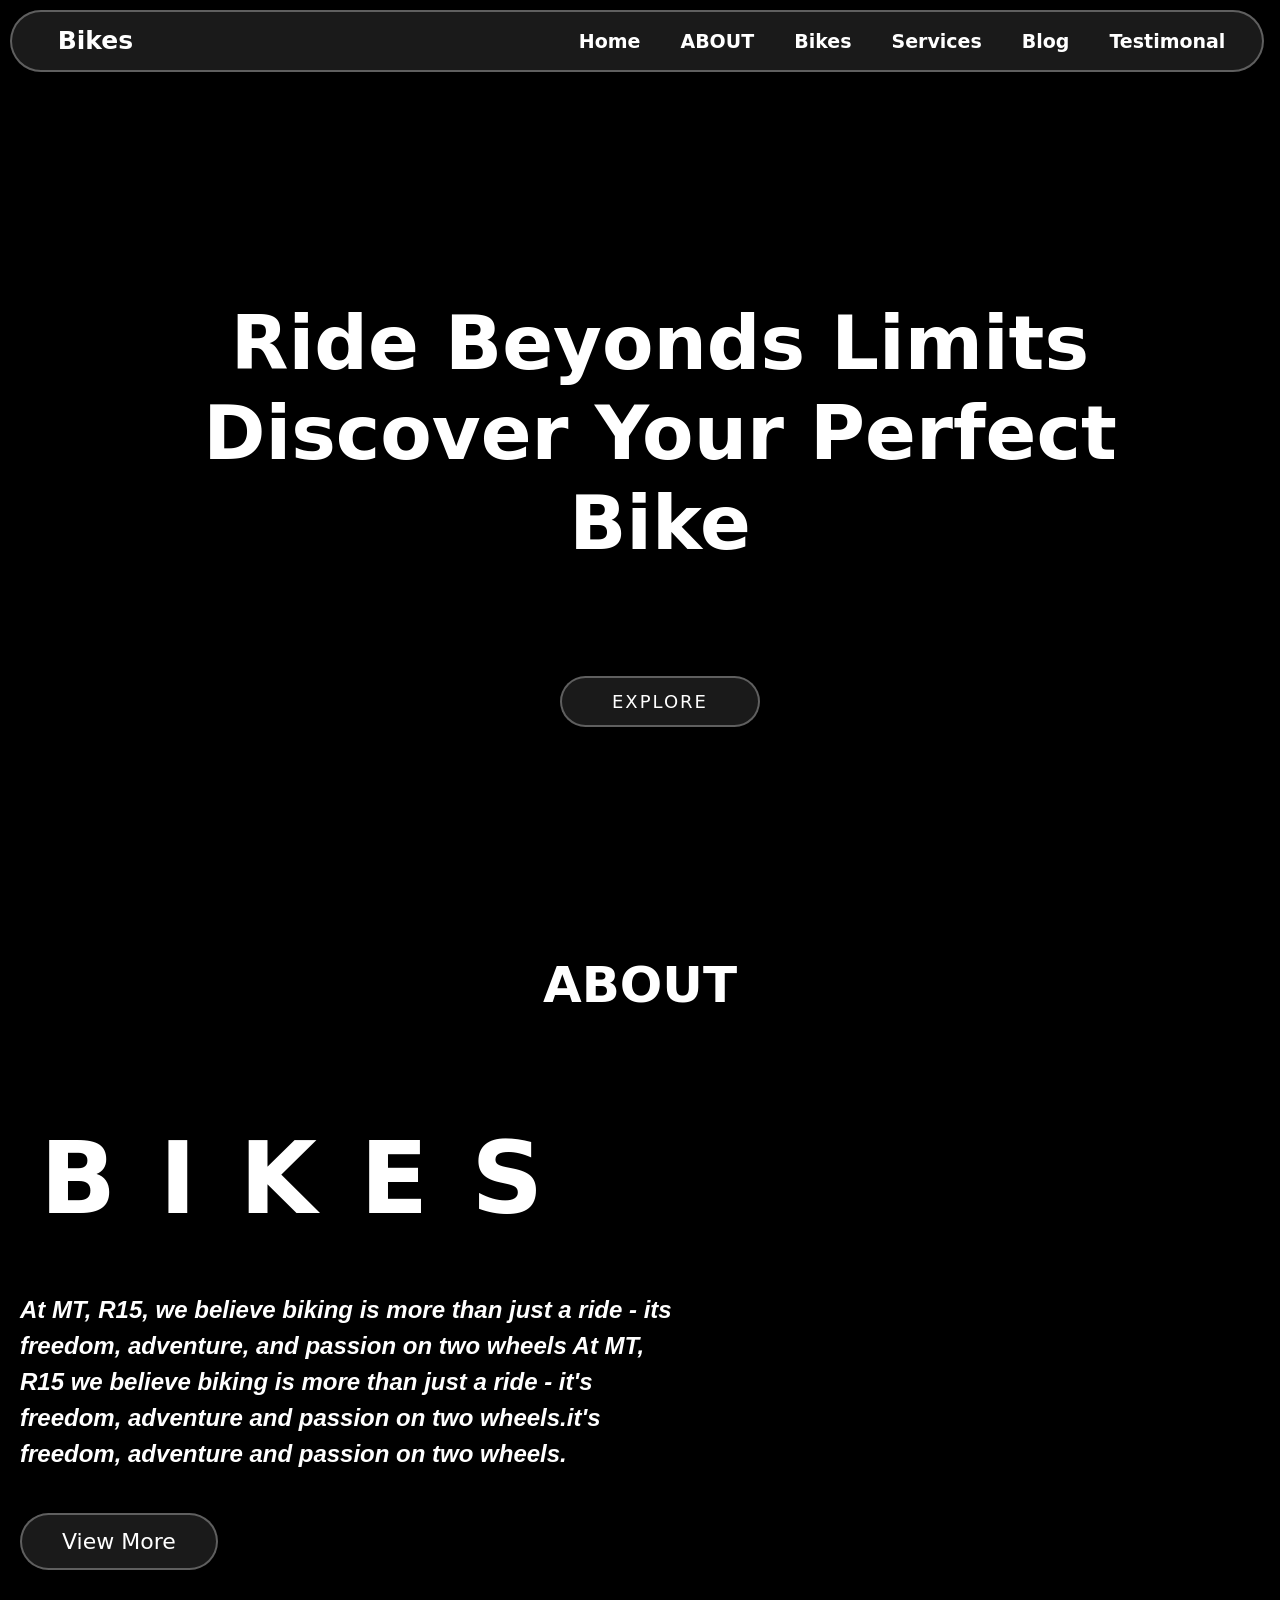
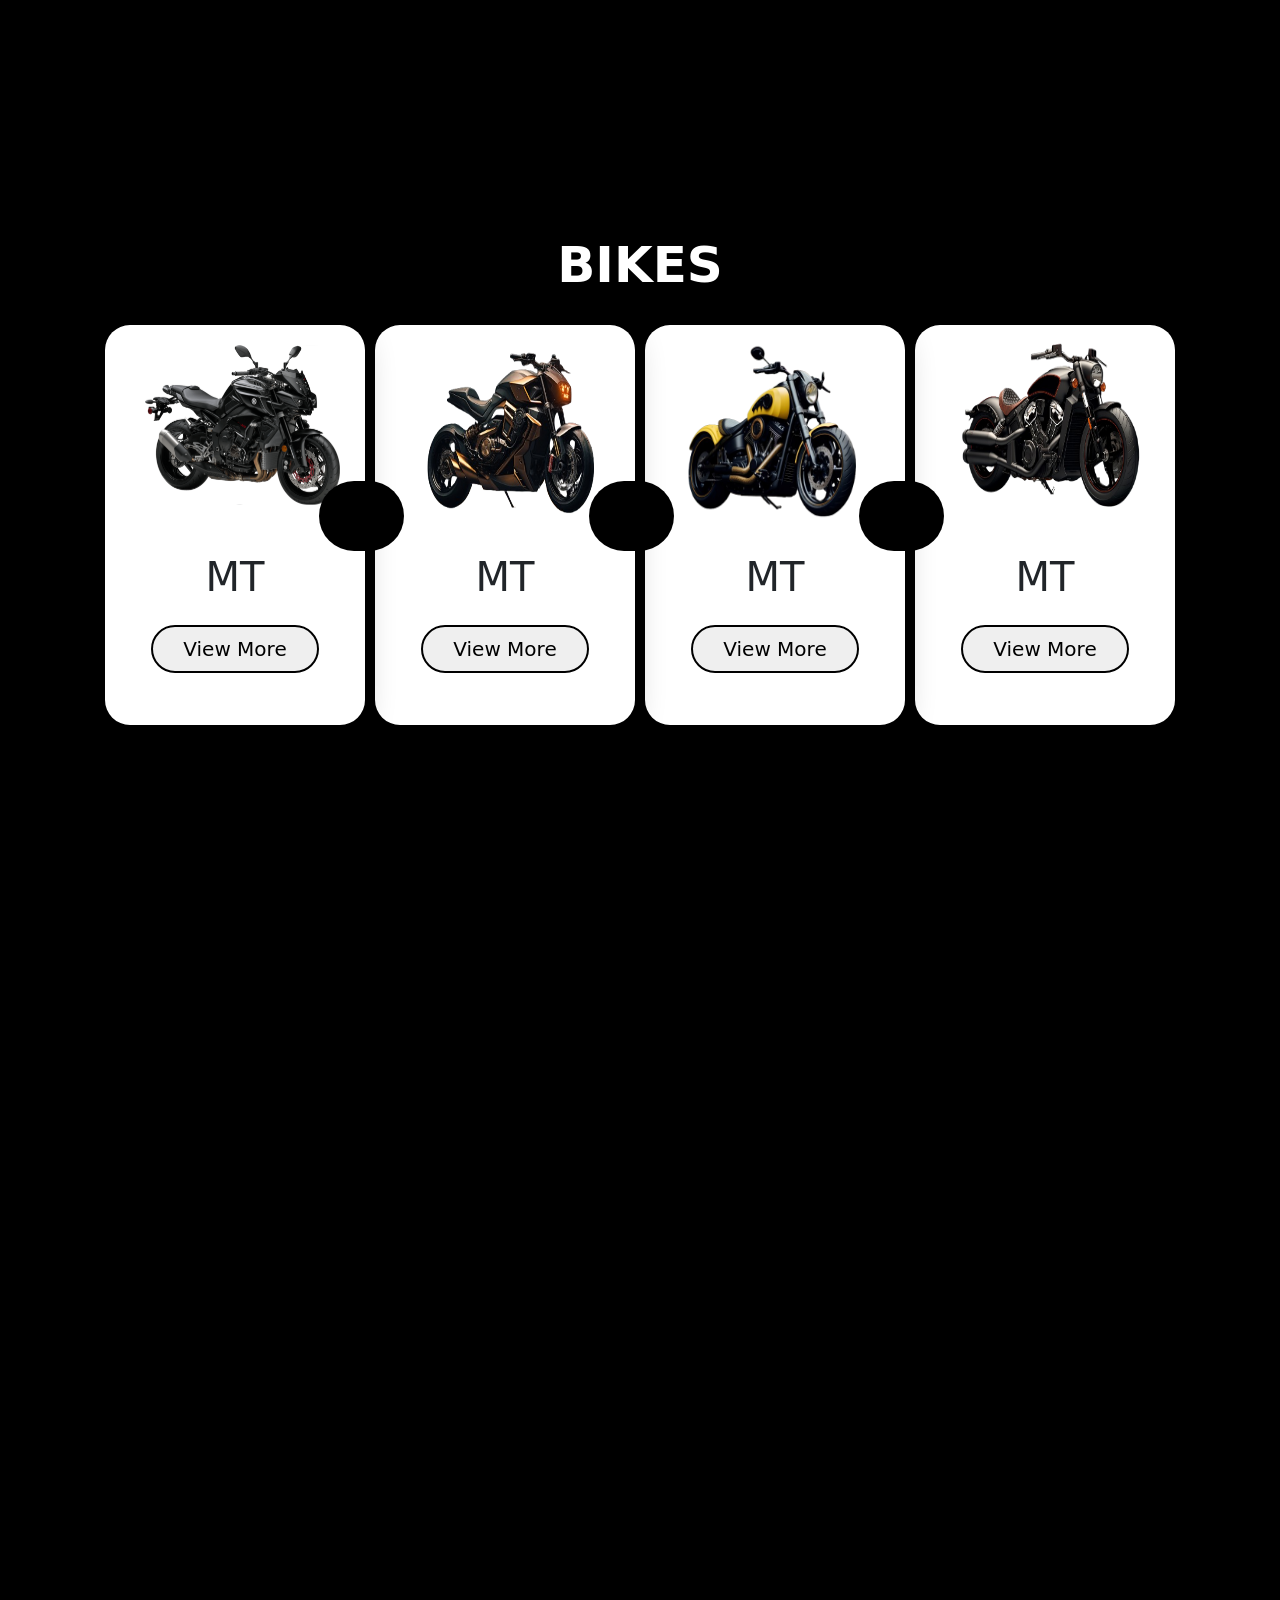
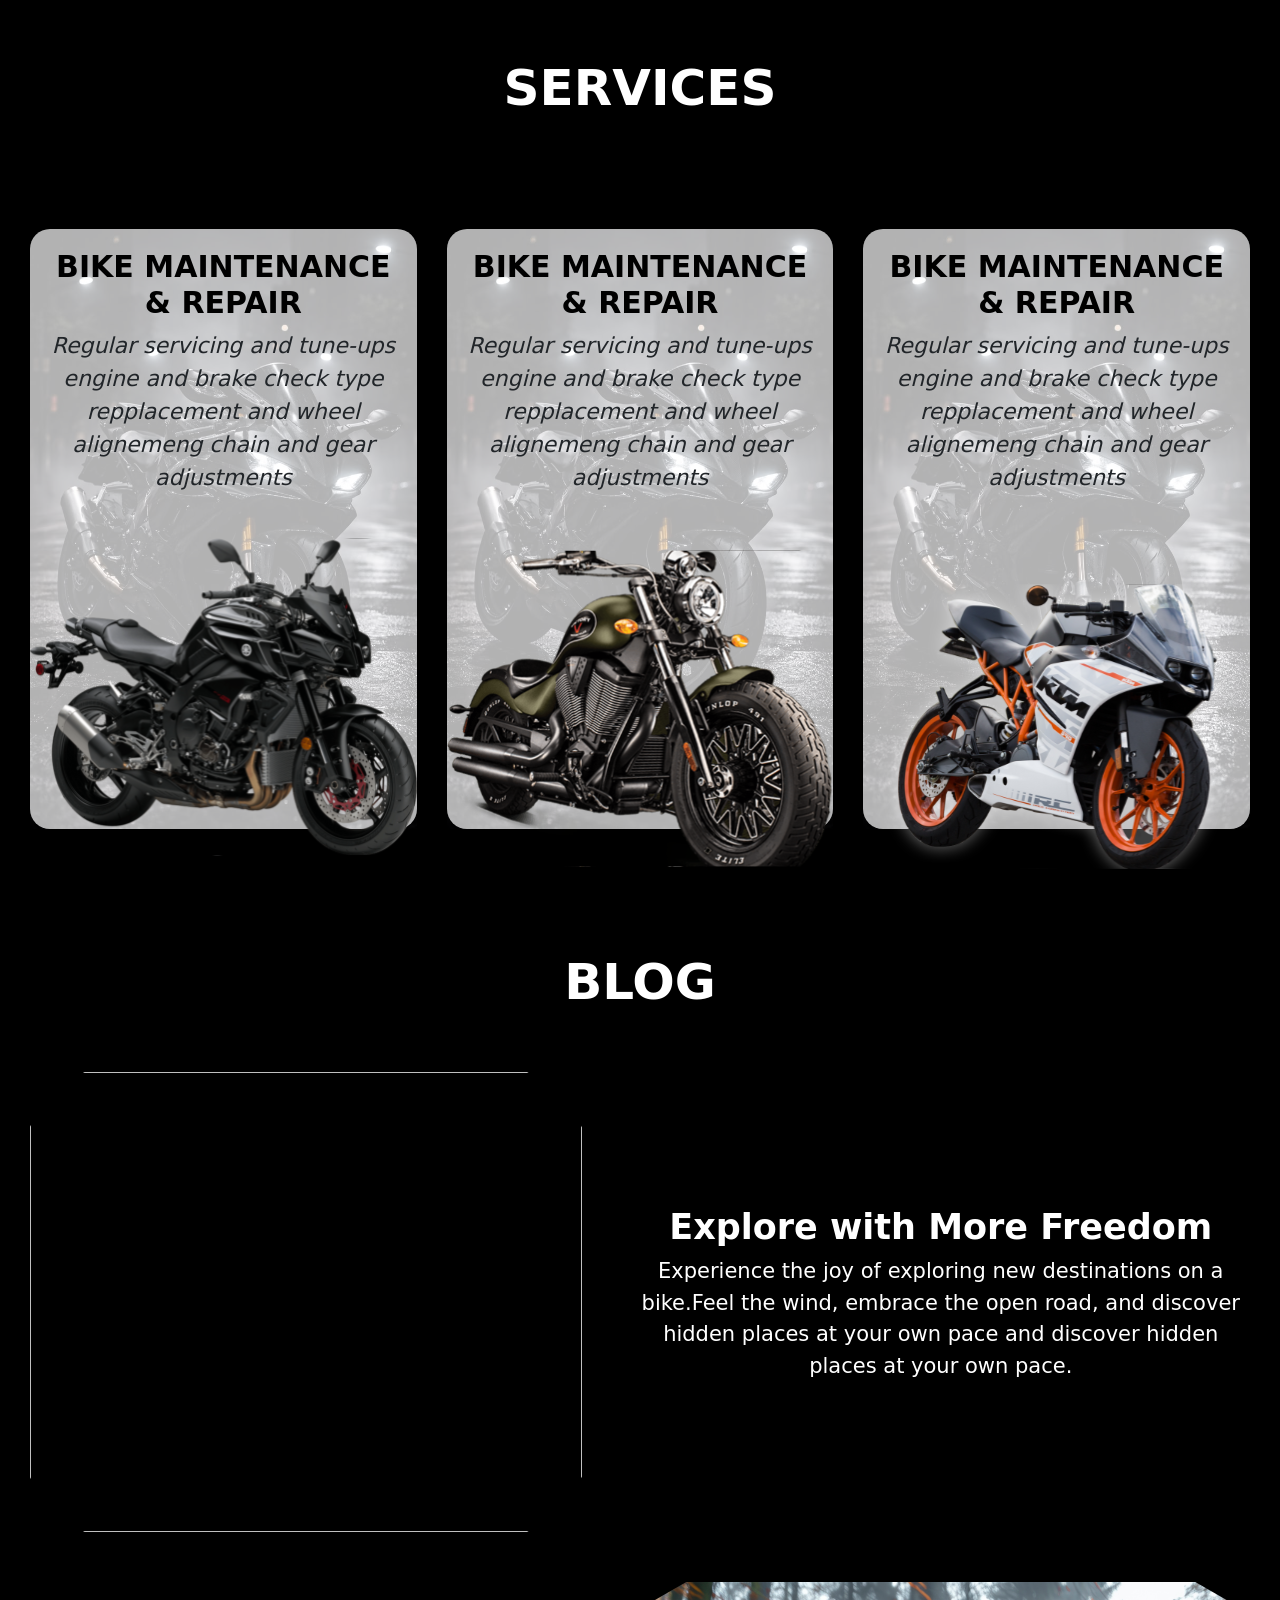
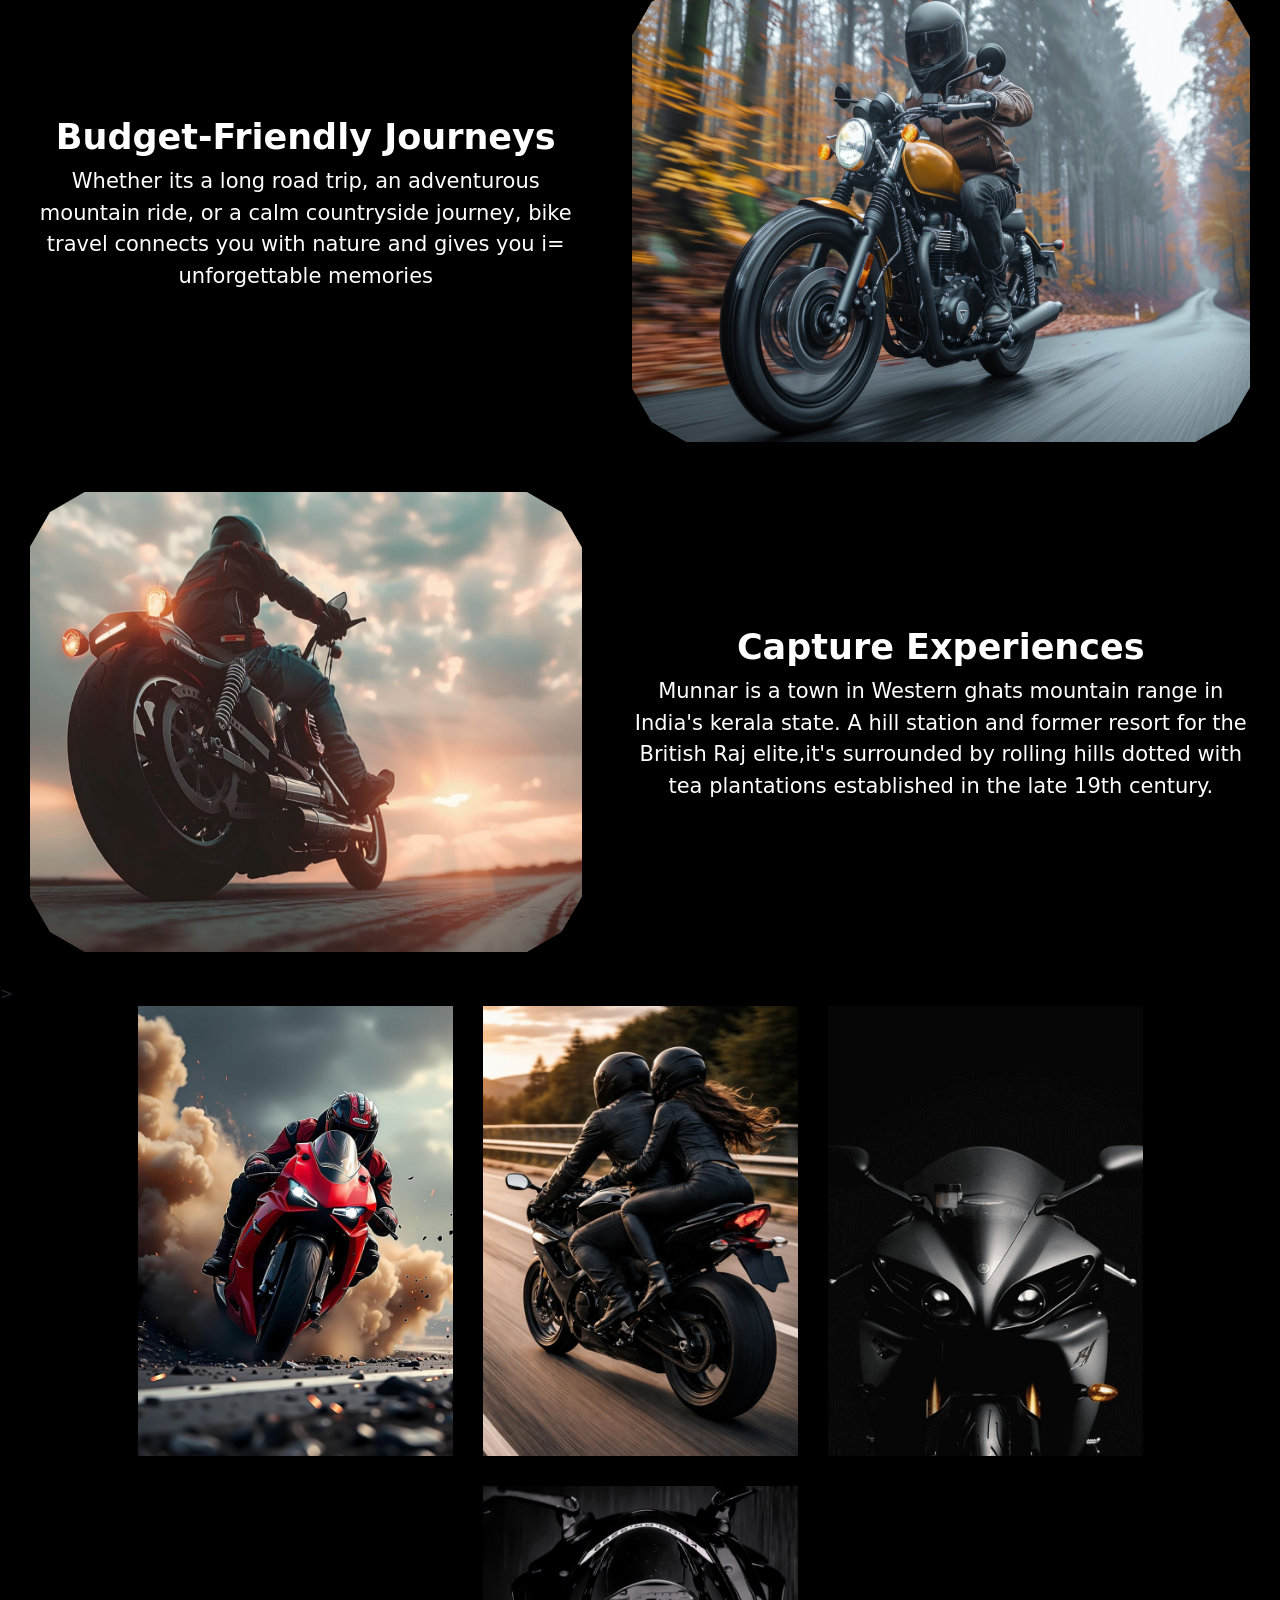
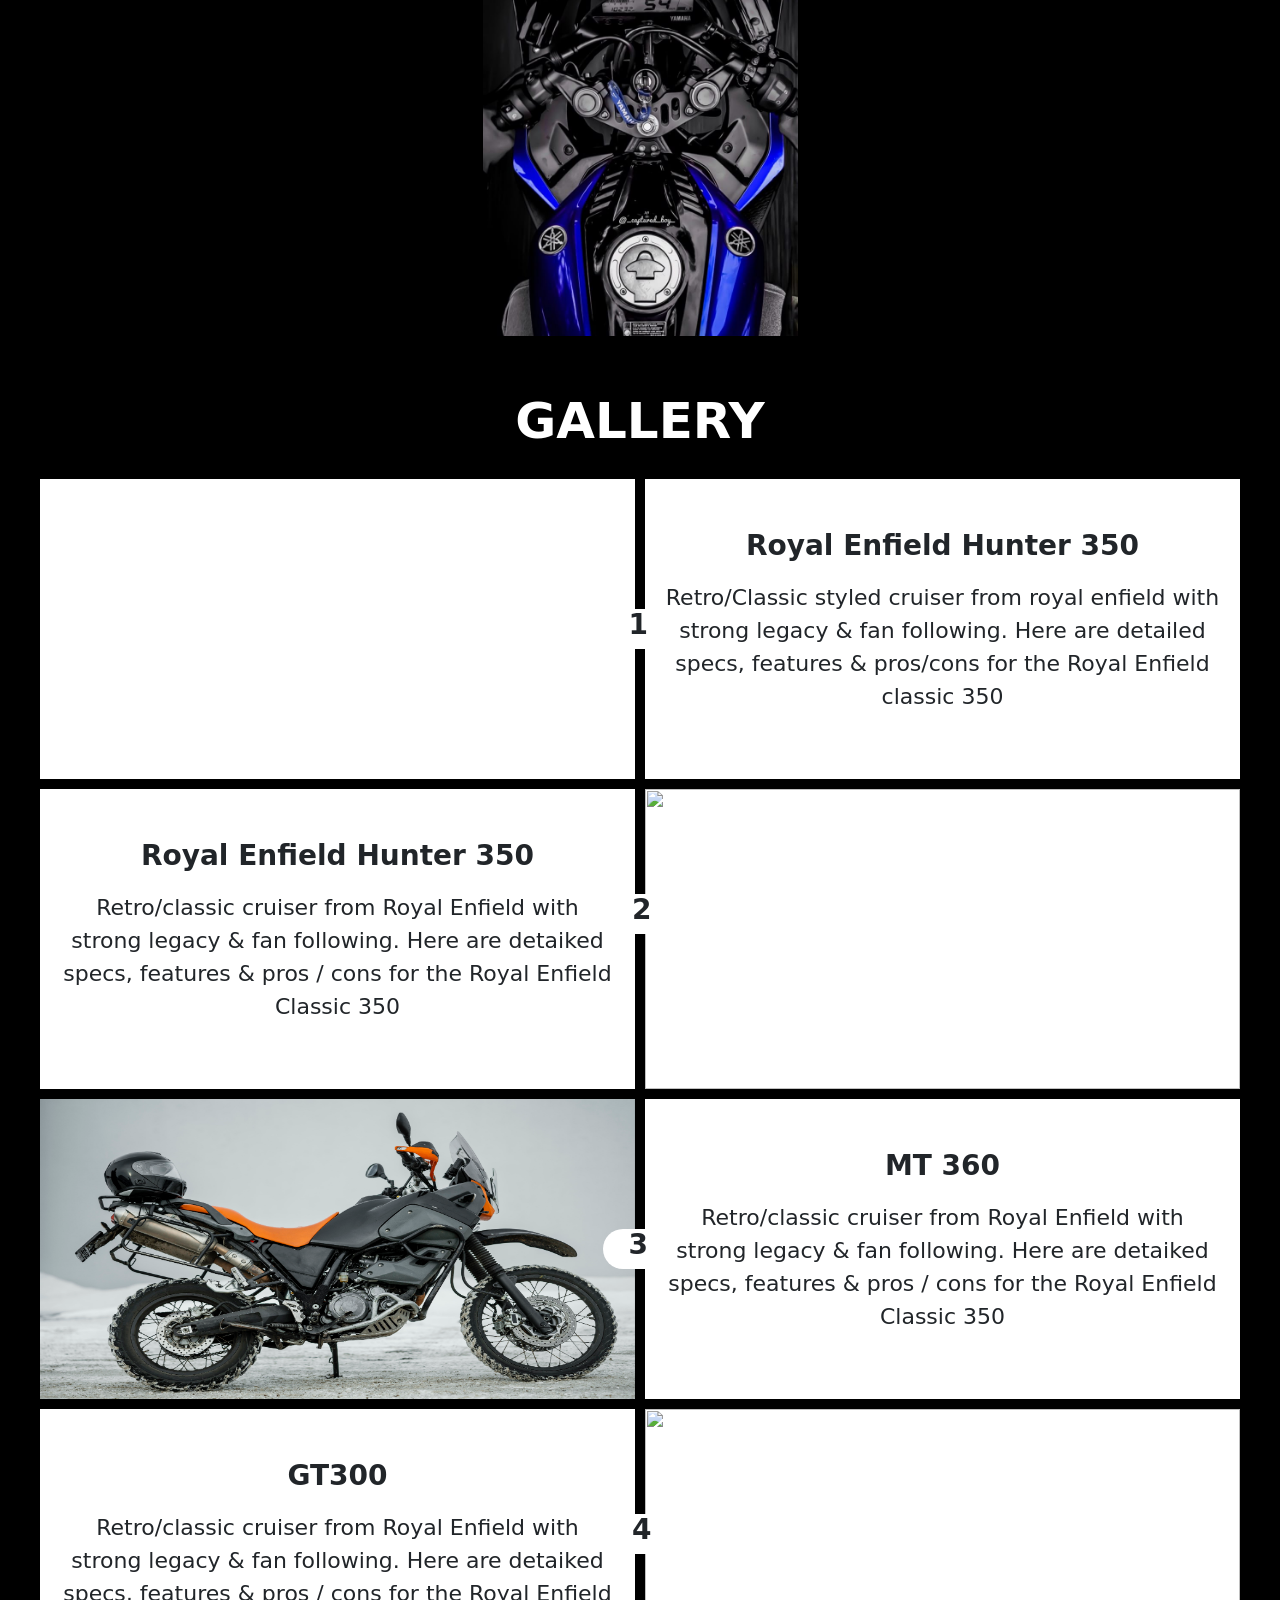
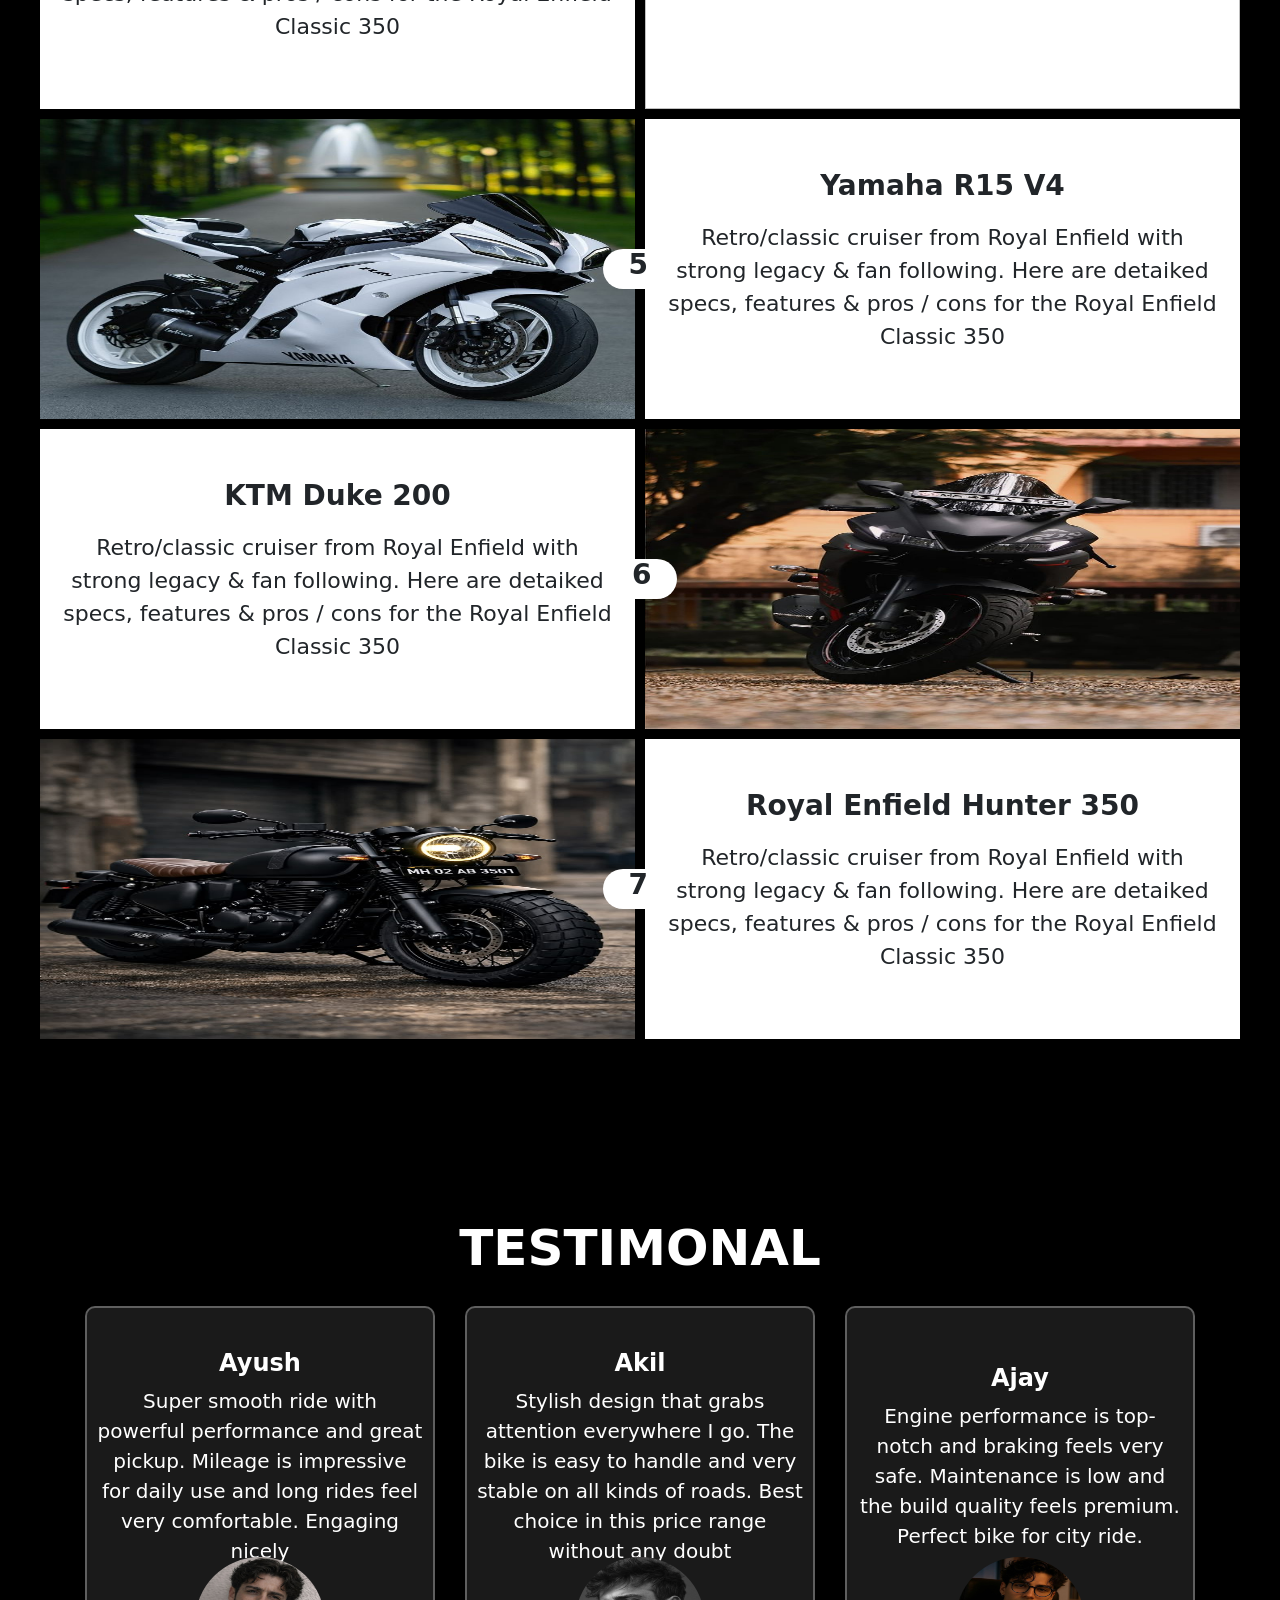
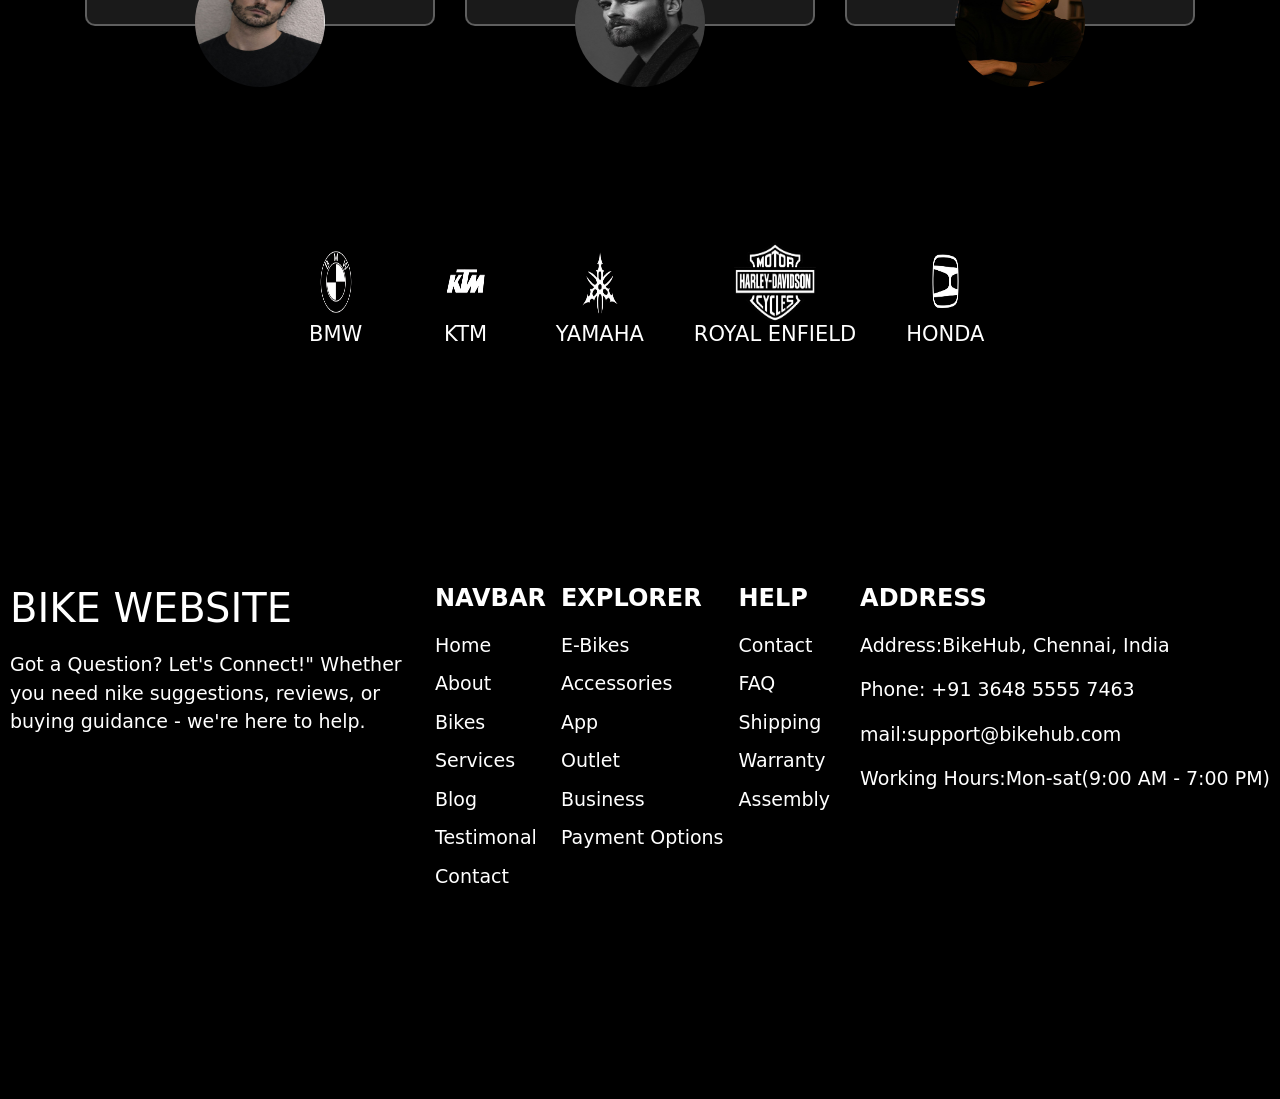
==== commit fabec330: "re modified" ====
--- a/index.html
+++ b/index.html
@@ -2,7 +2,7 @@
 <html>
 
 <head>
-  <title>Bike Website</title>
+  <title>Bikes Website</title>
 
   <script src="https://cdn.lordicon.com/lordicon.js"></script>
   <link rel="stylesheet" href="https://cdnjs.cloudflare.com/ajax/libs/font-awesome/7.0.1/css/all.min.css"
@@ -31,7 +31,7 @@
               <a class="nav-link active" aria-current="page" href="./index.html">Home</a>
             </li>
             <li class="nav-item">
-              <a class="nav-link" href="#about-single">About</a>
+              <a class="nav-link" href="#about-single">ABOUT</a>
             </li>
             <li class="nav-item">
               <a class="nav-link active" aria-current="page" href="#bikes-single">Bikes</a>
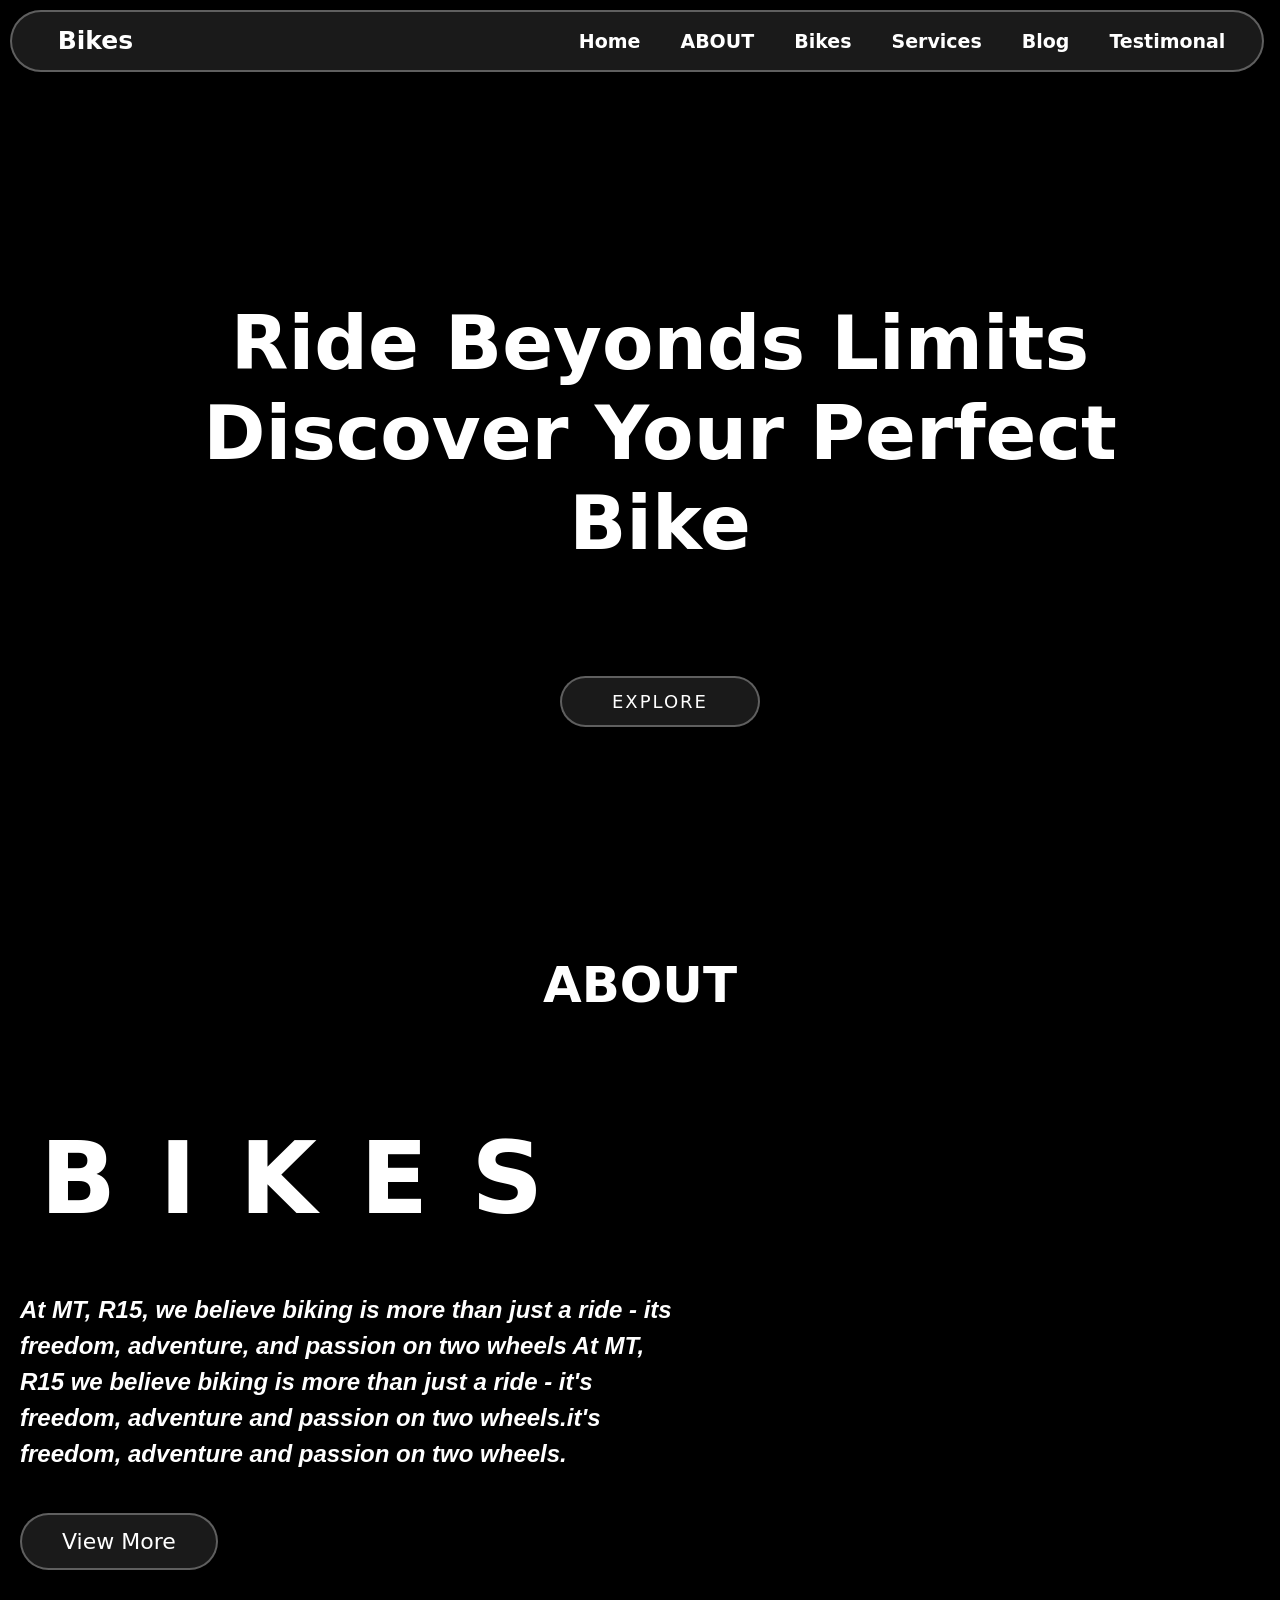
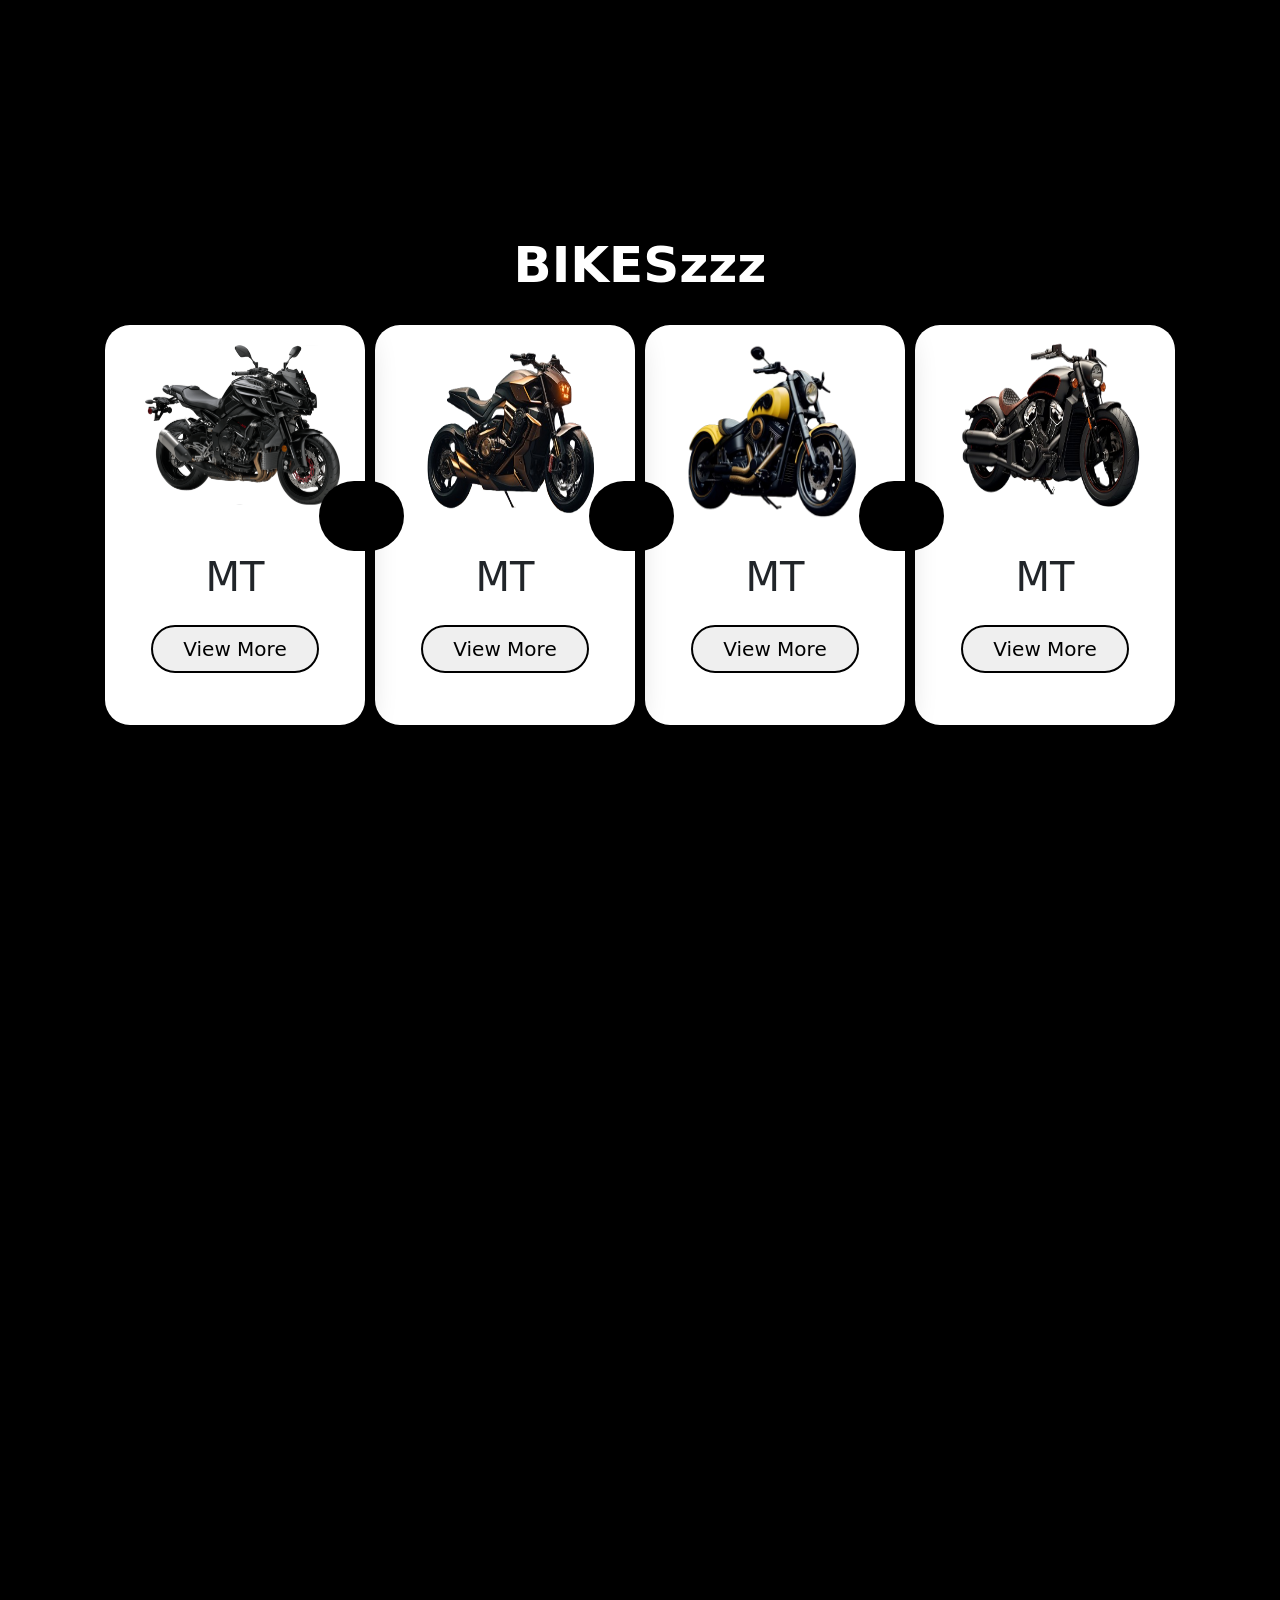
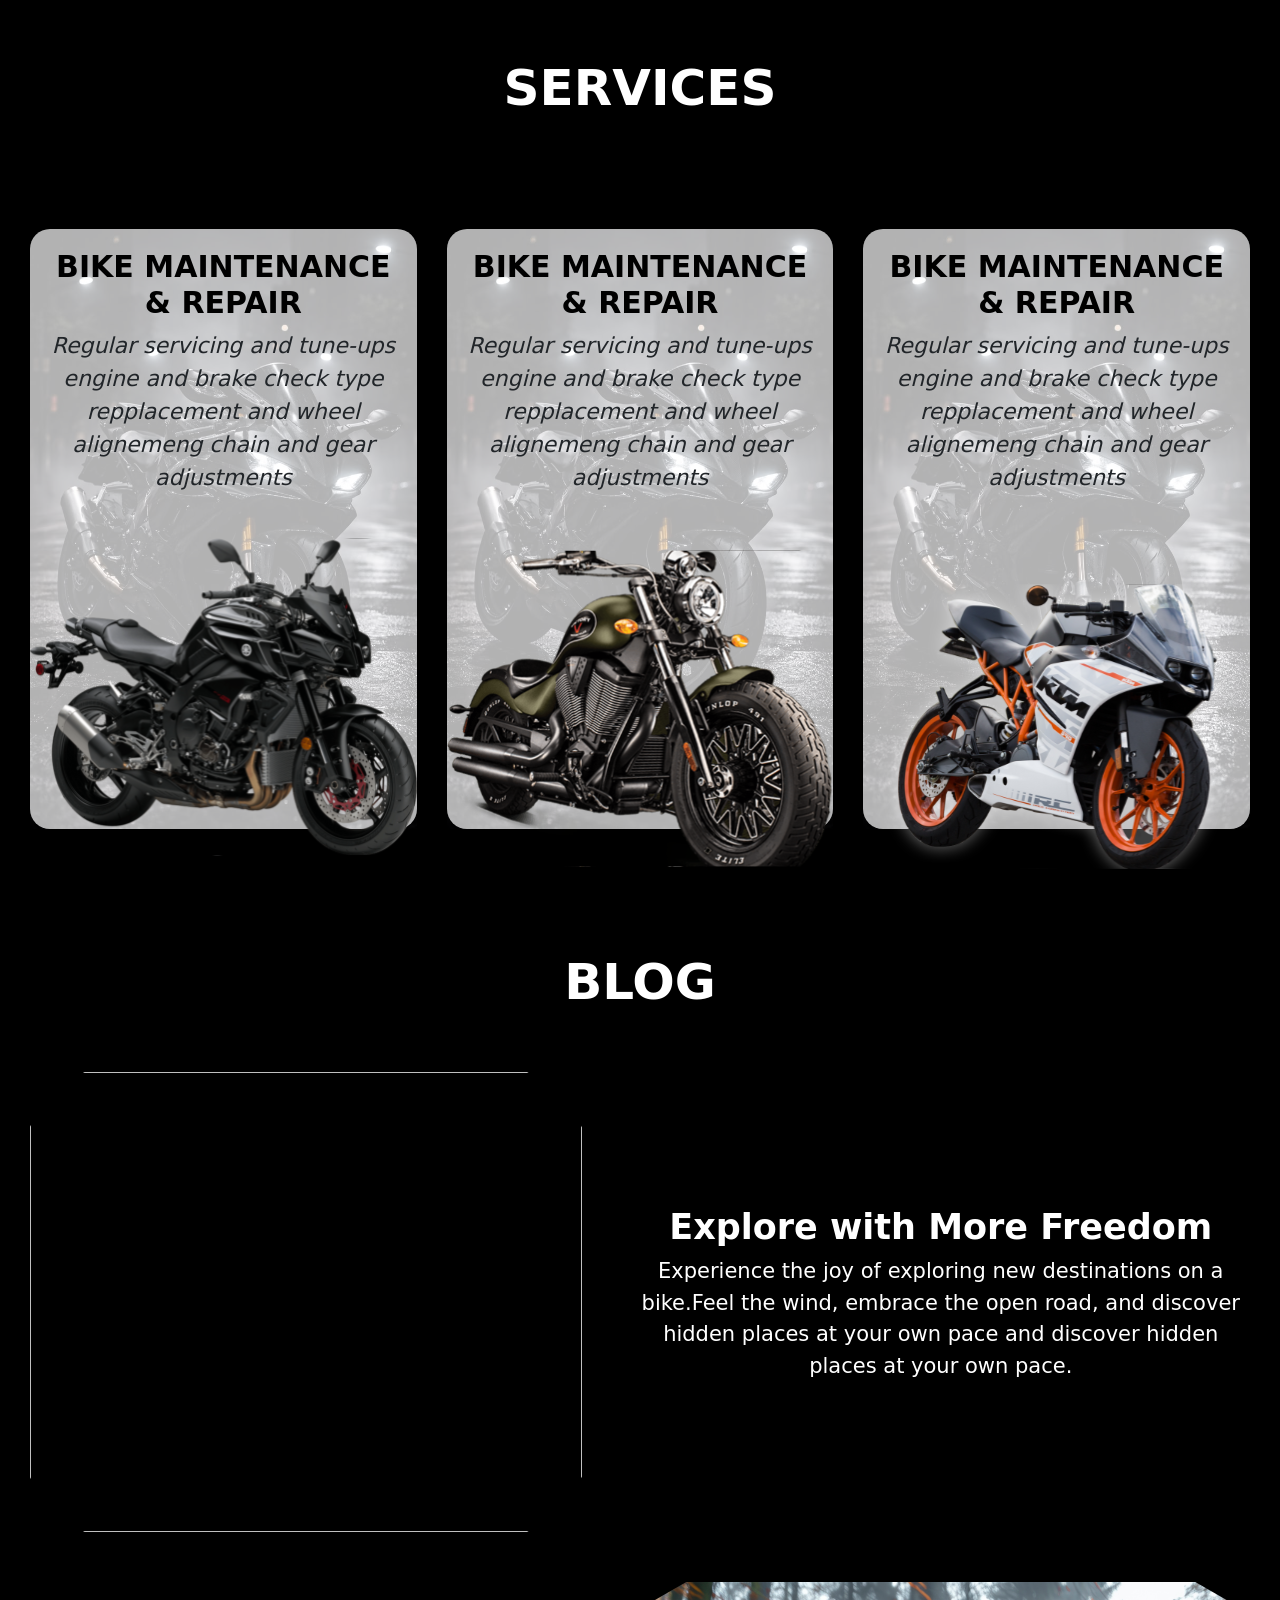
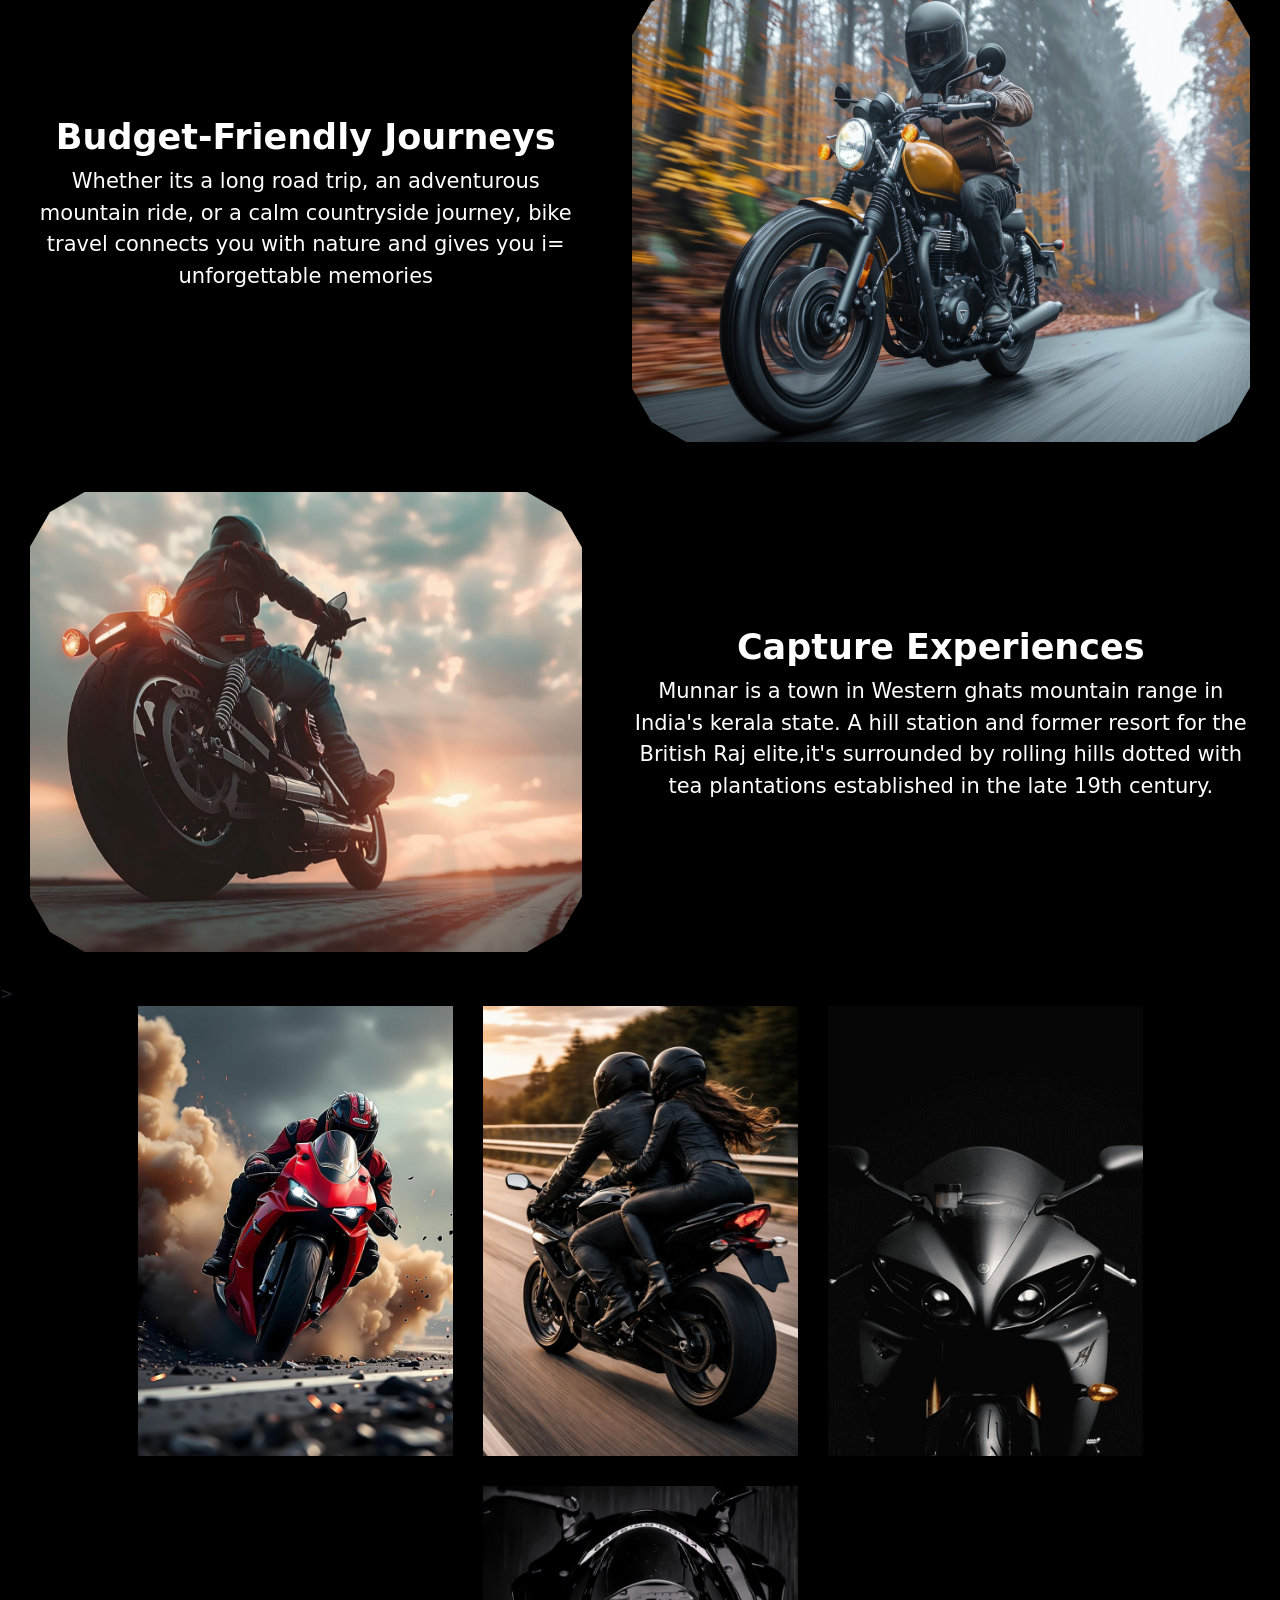
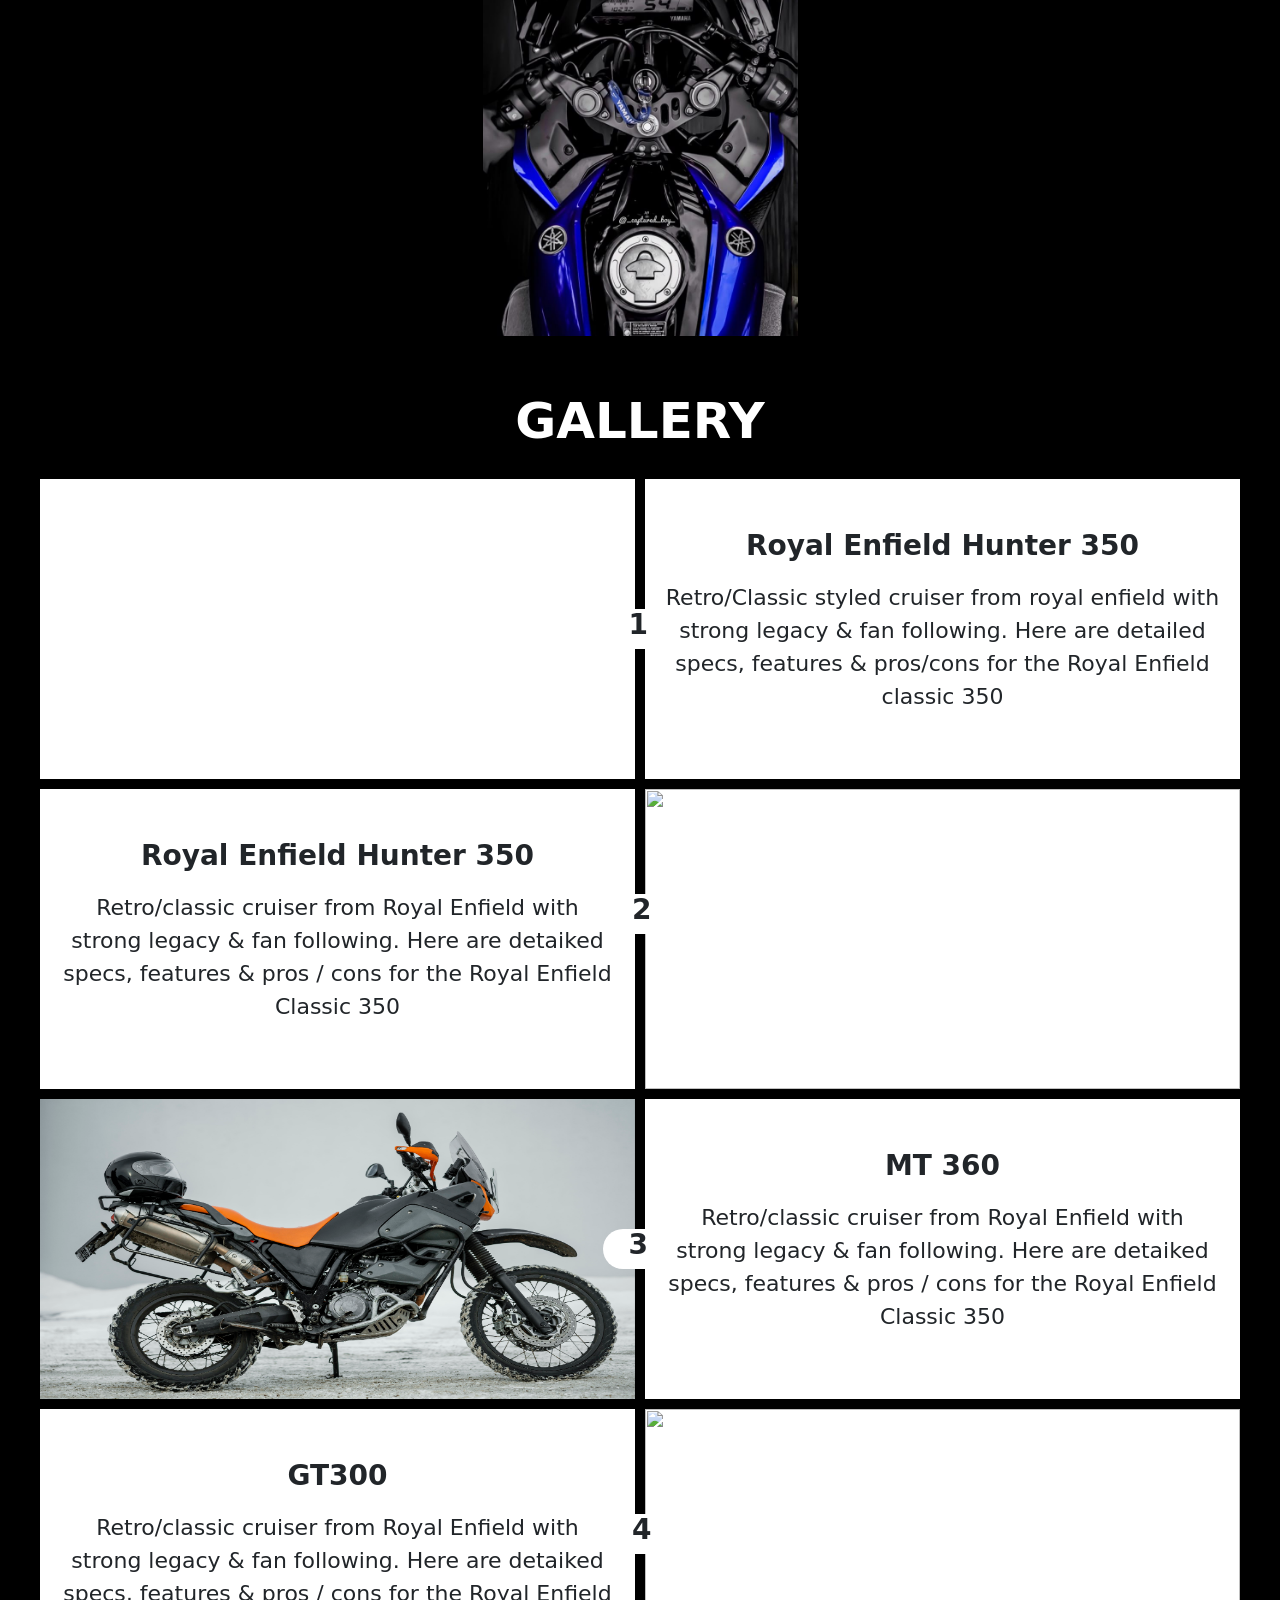
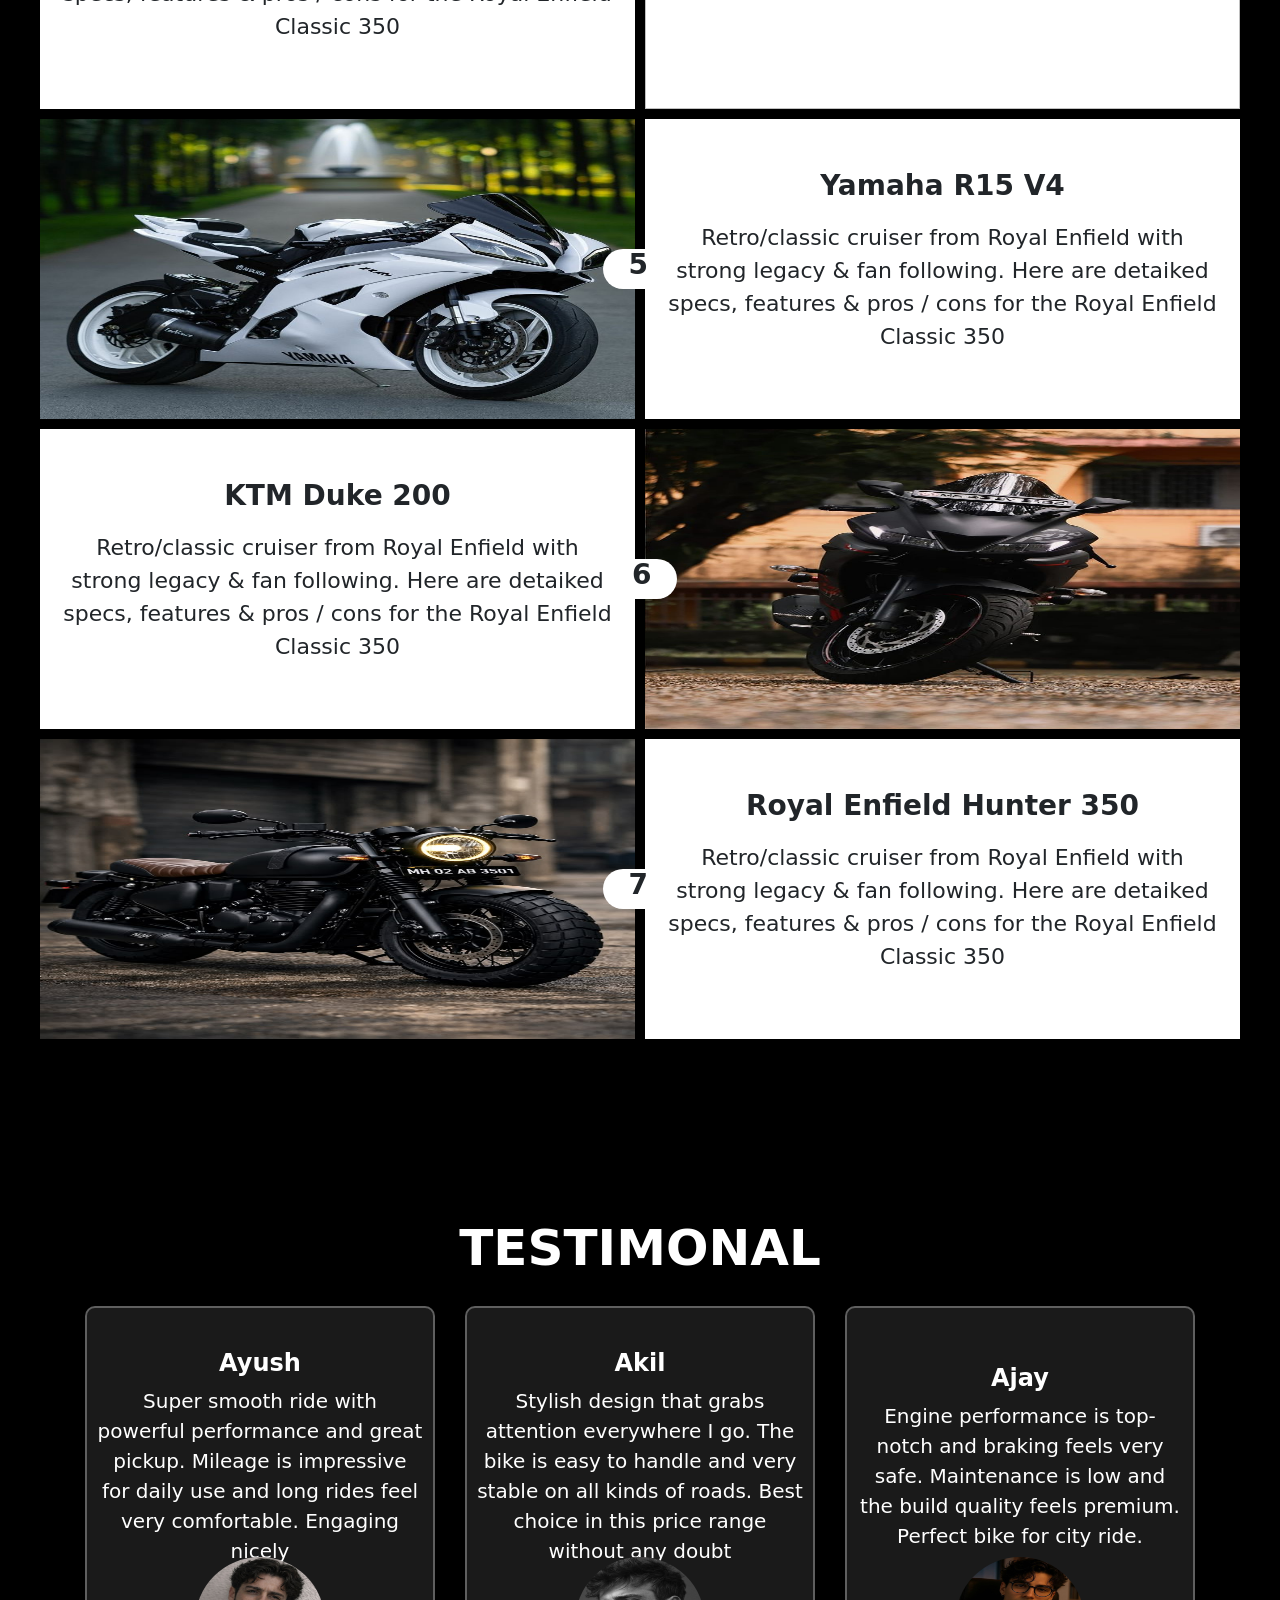
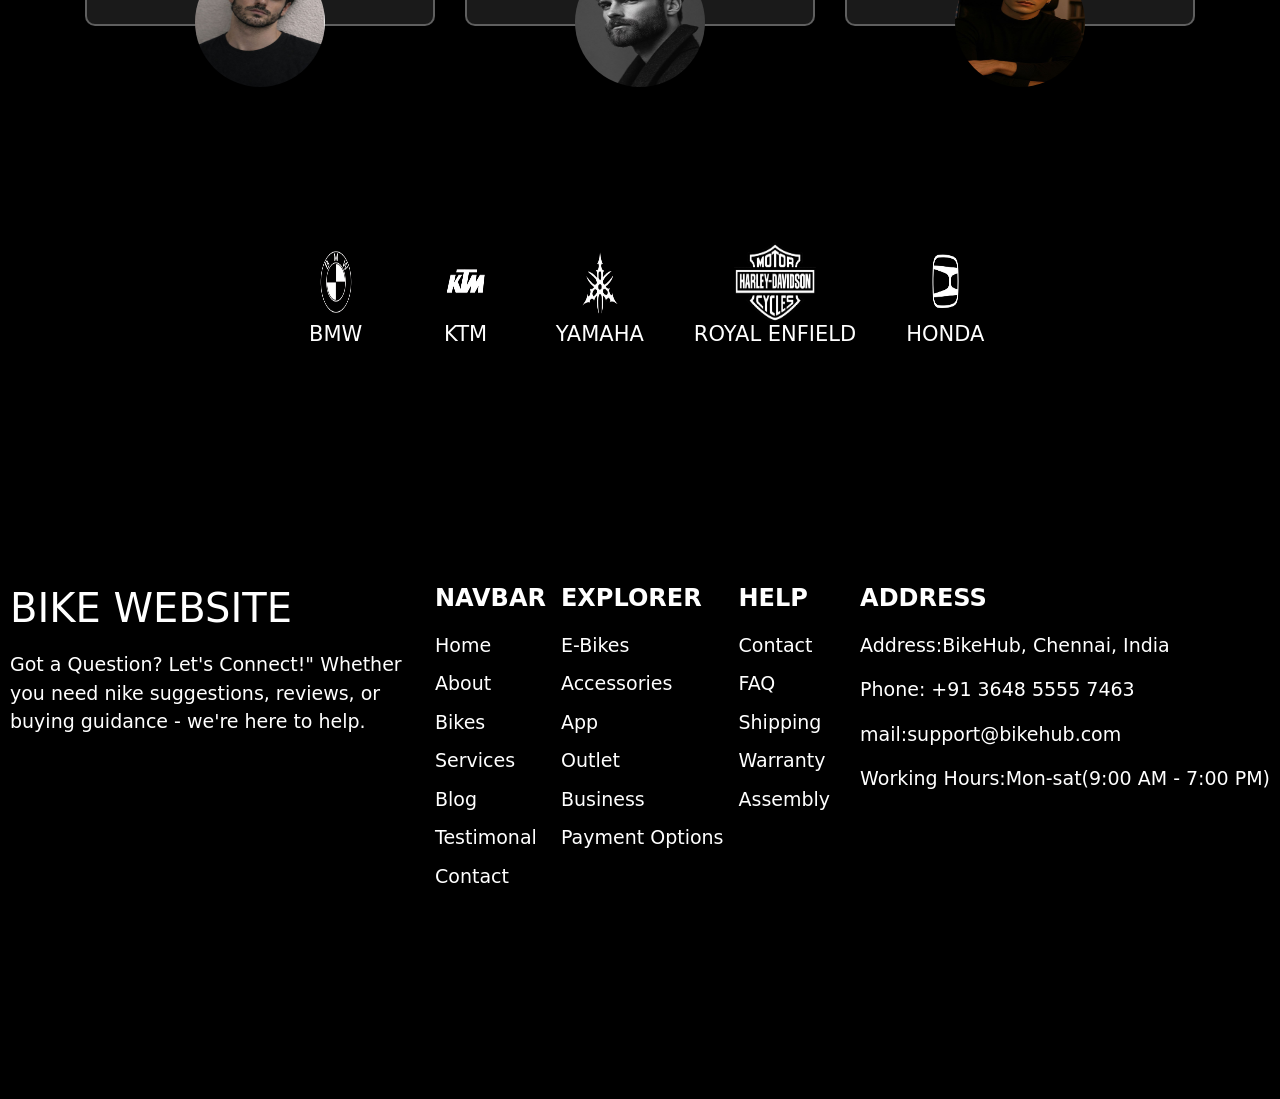
==== commit 9b4a2868: "re modified" ====
--- a/index.html
+++ b/index.html
@@ -110,7 +110,7 @@
     <div class="bikes-overall" id="bikes-single">
 
       <!-- <div class="carousel-container"> -->
-      <h1 class="heading">BIKES</h1>
+      <h1 class="heading">BIKESzzz</h1>
 
       <div class="carousel-track">
         <!-- set 1 -->
